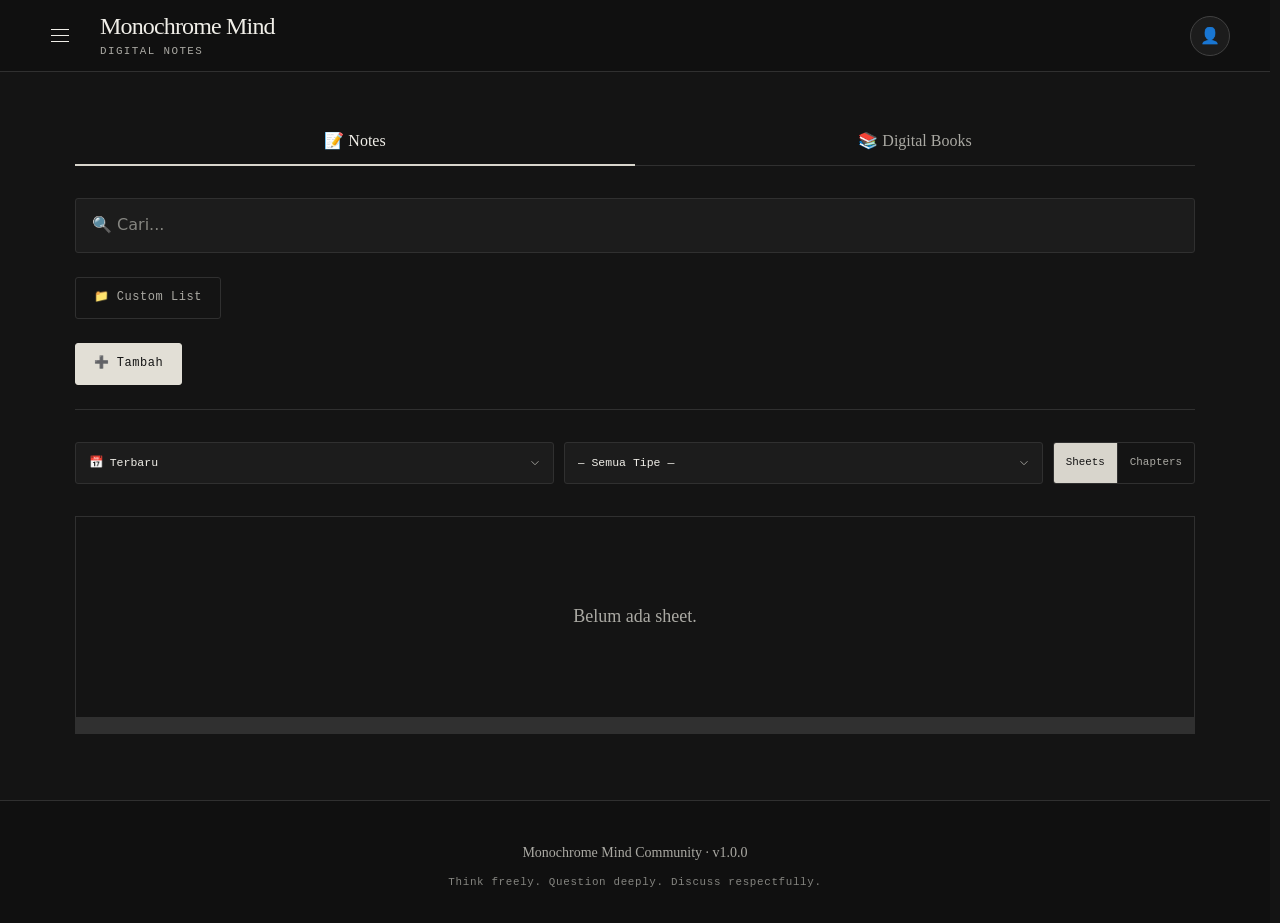
==== catalogue.html @ be560a03 "Add files via upload" ====
<!DOCTYPE html>
<html lang="id">
<head>
  <meta charset="UTF-8">
  <meta name="viewport" content="width=device-width, initial-scale=1.0">
  <title>Catalogue — Monochrome Mind Digital Notes</title>
  
  <link rel="stylesheet" href="base.css">
  <link rel="stylesheet" href="layout.css">
  <link rel="stylesheet" href="components.css">
  <link rel="stylesheet" href="catalogue.css">
</head>
<body>

<!-- ============================================
     HEADER
     ============================================ -->
<header class="navbar">
  <button class="navbar__hamburger" id="btnSidebar" aria-label="Buka menu">
    <span></span><span></span><span></span>
  </button>
  
  <div class="navbar__brand">
    <h1 class="navbar__title">Monochrome Mind</h1>
    <p class="navbar__subtitle">Digital Notes</p>
  </div>
  
  <div class="navbar__actions">
    <span class="navbar__role-badge" id="roleBadge"></span>
    <button class="navbar__profile" id="btnProfile" aria-label="Profil">👤</button>
  </div>
</header>

<!-- ============================================
     SIDEBAR
     ============================================ -->
<aside class="sidebar" id="sidebar">
  <div class="sidebar__overlay" id="sidebarOverlay"></div>
  
  <div class="sidebar__panel">
    <div class="sidebar__header">
      <h2 class="sidebar__title">Menu</h2>
      <button class="sidebar__close" id="btnCloseSidebar">✕</button>
    </div>
    
    <nav class="sidebar__nav">
      <a href="catalogue.html" class="sidebar__link is-active">📚 Catalogue</a>
      <a href="statistic.html" class="sidebar__link">📊 Statistic</a>
      <a href="guide.html" class="sidebar__link">📖 Guide & Infos</a>
      <a href="profile.html" class="sidebar__link">👤 Profile</a>
    </nav>
  </div>
</aside>

<!-- ============================================
     MAIN
     ============================================ -->
<main class="main">

  <!-- Toggle Notes / Digital Books -->
  <section class="catalogue-toggle" id="catalogueToggle">
    <button class="toggle-btn is-active" data-mode="notes">📝 Notes</button>
    <button class="toggle-btn" data-mode="books">📚 Digital Books</button>
  </section>

  <!-- Search -->
  <section class="search">
    <input 
      type="search" 
      id="searchInput" 
      class="search__input" 
      placeholder="🔍 Cari..."
      autocomplete="off"
    >
  </section>

  <!-- Custom List Button -->
  <section class="custom-list-bar">
    <button class="btn btn--ghost" id="btnCustomList">
      📁 Custom List
    </button>
  </section>

  <!-- Admin Actions -->
  <section class="admin-actions" id="adminActions" hidden>
    <button class="btn btn--primary" id="btnAdd">➕ Tambah</button>
  </section>

  <!-- Filter -->
  <section class="filters" id="filters">
    <select class="filter__select" id="filterSort">
      <option value="date-desc">📅 Terbaru</option>
      <option value="date-asc">📅 Terlama</option>
      <option value="name-asc">A-Z</option>
      <option value="name-desc">Z-A</option>
    </select>
    
    <select class="filter__select" id="filterType">
      <option value="">— Semua Tipe —</option>
      <option value="book">📘 Book</option>
      <option value="target">🎯 Target</option>
      <option value="pencil">✏️ Pencil</option>
      <option value="lamp">💡 Lamp</option>
      <option value="crown">👑 Crown</option>
      <option value="analyst">🔍 Analyst</option>
      <option value="rocket">🚀 Rocket</option>
      <option value="specific">🚩 Specific</option>
      <option value="more">➕ More</option>
    </select>
    
    <div class="filter__toggle-group" id="filterViewToggle">
      <button class="toggle-sm is-active" data-view="sheets">Sheets</button>
      <button class="toggle-sm" data-view="chapters">Chapters</button>
    </div>
  </section>

  <!-- Catalogue -->
  <section class="catalogue" id="catalogue">
    <p class="catalogue__empty" id="catalogueEmpty">Memuat data...</p>
  </section>

</main>

<!-- ============================================
     FOOTER
     ============================================ -->
<footer class="footer">
  <p class="footer__text">Monochrome Mind Community · v1.0.0</p>
  <p class="footer__text footer__text--muted">
    Think freely. Question deeply. Discuss respectfully.
  </p>
</footer>

<!-- ============================================
     MODAL: LOGIN
     ============================================ -->
<div class="modal" id="modal-login">
  <div class="modal__overlay" data-close></div>
  <div class="modal__content">
    <button class="modal__close" data-close>✕</button>
    <h2 class="modal__title">Masuk Mode</h2>
    <p class="modal__desc">Masukkan codename dan kode akses.</p>
    
    <form class="form" id="form-login">
      <div class="form__group">
        <label class="form__label" for="login-codename">Codename</label>
        <input type="text" class="form__input" id="login-codename" required autocomplete="username">
      </div>
      
      <div class="form__group">
        <label class="form__label" for="login-code">Kode Akses</label>
        <input type="password" class="form__input" id="login-code" required autocomplete="current-password">
      </div>
      
      <p class="form__error" id="loginError" hidden></p>
      
      <div class="form__actions">
        <button type="button" class="btn btn--ghost" data-close>Batal</button>
        <button type="submit" class="btn btn--primary">Masuk</button>
      </div>
    </form>
  </div>
</div>

<!-- ============================================
     MODAL: CUSTOM LIST (Daftar)
     ============================================ -->
<div class="modal" id="modal-custom-list">
  <div class="modal__overlay" data-close></div>
  <div class="modal__content modal__content--scroll">
    <button class="modal__close" data-close>✕</button>
    <h2 class="modal__title" id="customListTitle">📁 Custom List</h2>
    
    <div class="form__group">
      <input 
        type="search" 
        class="form__input" 
        id="customListSearch" 
        placeholder="🔍 Cari list..."
      >
    </div>
    
    <div style="margin-bottom: var(--sp-md);">
      <button class="btn btn--primary btn--sm" id="btnNewList">➕ Buat List Baru</button>
    </div>
    
    <div id="customListContainer" class="custom-list-container">
      <p class="form__hint">Belum ada list.</p>
    </div>
  </div>
</div>

<!-- ============================================
     MODAL: BUAT LIST BARU
     ============================================ -->
<div class="modal" id="modal-new-list">
  <div class="modal__overlay" data-close></div>
  <div class="modal__content modal__content--small">
    <button class="modal__close" data-close>✕</button>
    <h2 class="modal__title">Buat List Baru</h2>
    
    <form class="form" id="form-new-list">
      <div class="form__group">
        <label class="form__label" for="new-list-name">Nama List</label>
        <input type="text" class="form__input" id="new-list-name" required maxlength="50" placeholder="Misal: Filsafat">
      </div>
      
      <p class="form__error" id="new-list-error" hidden></p>
      
      <div class="form__actions">
        <button type="button" class="btn btn--ghost" data-close>Batal</button>
        <button type="submit" class="btn btn--primary">Buat</button>
      </div>
    </form>
  </div>
</div>

<!-- ============================================
     MODAL: BUKA LIST (isi list)
     ============================================ -->
<div class="modal" id="modal-open-list">
  <div class="modal__overlay" data-close></div>
  <div class="modal__content modal__content--scroll">
    <button class="modal__close" data-close>✕</button>
    <h2 class="modal__title" id="openListTitle">📁 List</h2>
    
    <div style="margin-bottom: var(--sp-md);">
      <button class="btn btn--ghost btn--sm" id="btnBackToList">← Kembali</button>
    </div>
    
    <p class="form__hint" id="openListCount">0 item</p>
    
    <div id="openListContainer" class="custom-list-container">
      <p class="form__hint">List kosong.</p>
    </div>
  </div>
</div>

<!-- ============================================
     MODAL: TAMBAH KE CUSTOM LIST
     ============================================ -->
<div class="modal" id="modal-add-to-list">
  <div class="modal__overlay" data-close></div>
  <div class="modal__content modal__content--small">
    <button class="modal__close" data-close>✕</button>
    <h2 class="modal__title">Tambah ke Custom List</h2>
    
    <p class="modal__desc" id="addToListItemName">Item</p>
    
    <div id="addToListContainer" class="custom-list-container">
      <p class="form__hint">Belum ada list. Buat list dulu.</p>
    </div>
    
    <div class="form__actions">
      <button type="button" class="btn btn--ghost" data-close>Batal</button>
    </div>
  </div>
</div>

<!-- ============================================
     MODAL: ADD SHEET
     ============================================ -->
<div class="modal" id="modal-add-sheet">
  <div class="modal__overlay" data-close></div>
  <div class="modal__content modal__content--scroll">
    <button class="modal__close" data-close>✕</button>
    <h2 class="modal__title">Tambah Sheet Baru</h2>
    
    <form class="form" id="form-add-sheet">
      <div class="form__group">
        <label class="form__label" for="add-title">Judul Sheet <span class="form__required">*</span></label>
        <input type="text" class="form__input" id="add-title" required>
        <p class="form__hint" id="add-header-preview"></p>
      </div>
      
      <div class="form__group">
        <label class="form__label" for="add-type">Jenis Sheet <span class="form__required">*</span></label>
        <select class="form__select" id="add-type" required>
          <option value="">— Pilih tipe —</option>
          <option value="book">📘 Book</option>
          <option value="target">🎯 Target</option>
          <option value="pencil">✏️ Pencil</option>
          <option value="lamp">💡 Lamp</option>
          <option value="crown">👑 Crown</option>
          <option value="analyst">🔍 Analyst</option>
          <option value="rocket">🚀 Rocket</option>
          <option value="specific">🚩 Specific</option>
          <option value="more">➕ More</option>
        </select>
      </div>
      
      <div class="form__group">
        <label class="form__label">ID Number <span class="form__required">*</span></label>
        <div class="form__radio-group">
          <label class="form__radio">
            <input type="radio" name="add-id-mode" value="auto" checked>
            <span>Generate otomatis</span>
          </label>
          <label class="form__radio">
            <input type="radio" name="add-id-mode" value="manual">
            <span>Isi manual</span>
          </label>
        </div>
        <input type="text" class="form__input" id="add-id-manual" placeholder="*000003" disabled>
      </div>
      
      <div class="form__group">
        <label class="form__label" for="add-link">Link Google Drive <span class="form__required">*</span></label>
        <input type="url" class="form__input" id="add-link" placeholder="https://drive.google.com/..." required>
      </div>
      
      <fieldset class="form__fieldset">
        <legend class="form__legend">Bab / Chapter (Opsional)</legend>
        
        <div class="form__group">
          <label class="form__label" for="add-chapter-select">Pilih Bab</label>
          <select class="form__select" id="add-chapter-select">
            <option value="">— Tidak ada bab —</option>
            <option value="__new__">+ Tambah Bab Baru</option>
          </select>
        </div>
        
        <div class="form__group" id="group-new-chapter" hidden>
          <label class="form__label" for="add-chapter-name">Nama Bab Baru</label>
          <input type="text" class="form__input" id="add-chapter-name" placeholder="Ketik nama bab...">
        </div>
      </fieldset>
      
      <div class="form__group">
        <label class="form__label" for="add-desc">Deskripsi Singkat (Opsional)</label>
        <textarea class="form__textarea" id="add-desc" maxlength="1000" rows="4" placeholder="Catatan singkat dari pembuat..."></textarea>
        <p class="form__hint"><span id="add-desc-count">0</span>/1000 karakter</p>
      </div>
      
      <fieldset class="form__fieldset">
        <legend class="form__legend">Hierarchy (Opsional)</legend>
        
        <div class="form__group">
          <label class="form__label" for="add-tier2-type">Tipe Tier 2</label>
          <select class="form__select" id="add-tier2-type">
            <option value="">— Pilih tipe —</option>
            <option value="branch">Branch</option>
            <option value="multidisciplinary">Multidisciplinary</option>
            <option value="applied">Applied</option>
            <option value="practical">Practical</option>
          </select>
        </div>
        
        <div class="form__group" id="group-discipline" hidden>
          <label class="form__label" for="add-discipline">Disiplin Ilmu (Tier 1)</label>
          <input type="text" class="form__input" id="add-discipline" list="list-disciplines" placeholder="Ketik atau pilih...">
          <datalist id="list-disciplines"></datalist>
        </div>
        
        <div class="form__group" id="group-tier2-name" hidden>
          <label class="form__label" for="add-tier2-name">Nama Tier 2</label>
          <input type="text" class="form__input" id="add-tier2-name" placeholder="Ketik nama...">
        </div>
        
        <div class="form__group" id="group-field" hidden>
          <label class="form__label" for="add-field">Field (Tier 3)</label>
          <input type="text" class="form__input" id="add-field" placeholder="Ketik nama field...">
        </div>
      </fieldset>
      
      <fieldset class="form__fieldset">
        <legend class="form__legend">Relational (Opsional)</legend>
        <div id="add-relations-container"></div>
        <button type="button" class="btn btn--ghost btn--sm" id="btnAddRelation">+ Tambah Relasi</button>
      </fieldset>
      
      <p class="form__error" id="add-sheet-error" hidden></p>
      
      <div class="form__actions">
        <button type="button" class="btn btn--ghost" data-close>Batal</button>
        <button type="submit" class="btn btn--primary">Simpan</button>
      </div>
    </form>
  </div>
</div>

<!-- ============================================
     MODAL: EDIT SHEET
     ============================================ -->
<div class="modal" id="modal-edit-sheet">
  <div class="modal__overlay" data-close></div>
  <div class="modal__content modal__content--scroll">
    <button class="modal__close" data-close>✕</button>
    <h2 class="modal__title">Edit Sheet</h2>
    
    <form class="form" id="form-edit-sheet">
      <input type="hidden" id="edit-id">
      
      <div class="form__group">
        <p class="form__hint" id="edit-info"></p>
      </div>
      
      <div class="form__group">
        <label class="form__label" for="edit-title">Judul Sheet <span class="form__required">*</span></label>
        <input type="text" class="form__input" id="edit-title" required>
        <p class="form__hint" id="edit-header-preview"></p>
      </div>
      
      <div class="form__group">
        <label class="form__label" for="edit-type">Jenis Sheet <span class="form__required">*</span></label>
        <select class="form__select" id="edit-type" required>
          <option value="book">📘 Book</option>
          <option value="target">🎯 Target</option>
          <option value="pencil">✏️ Pencil</option>
          <option value="lamp">💡 Lamp</option>
          <option value="crown">👑 Crown</option>
          <option value="analyst">🔍 Analyst</option>
          <option value="rocket">🚀 Rocket</option>
          <option value="specific">🚩 Specific</option>
          <option value="more">➕ More</option>
        </select>
      </div>
      
      <div class="form__group">
        <label class="form__label" for="edit-id-number">ID Number <span class="form__required">*</span></label>
        <input type="text" class="form__input" id="edit-id-number" required>
      </div>
      
      <div class="form__group">
        <label class="form__label" for="edit-link">Link Google Drive <span class="form__required">*</span></label>
        <input type="url" class="form__input" id="edit-link" required>
      </div>
      
      <div class="form__group">
        <label class="form__label" for="edit-chapter-select">Bab / Chapter</label>
        <select class="form__select" id="edit-chapter-select">
          <option value="">— Tidak ada bab —</option>
          <option value="__new__">+ Tambah Bab Baru</option>
        </select>
        <input type="text" class="form__input" id="edit-chapter-name" placeholder="Nama bab baru..." hidden style="margin-top: 8px;">
      </div>
      
      <div class="form__group">
        <label class="form__label" for="edit-desc">Deskripsi Singkat</label>
        <textarea class="form__textarea" id="edit-desc" maxlength="1000" rows="4"></textarea>
        <p class="form__hint"><span id="edit-desc-count">0</span>/1000 karakter</p>
      </div>
      
      <fieldset class="form__fieldset">
        <legend class="form__legend">Hierarchy</legend>
        
        <div class="form__group">
          <label class="form__label" for="edit-tier2-type">Tipe Tier 2</label>
          <select class="form__select" id="edit-tier2-type">
            <option value="">— Tidak ada —</option>
            <option value="branch">Branch</option>
            <option value="multidisciplinary">Multidisciplinary</option>
            <option value="applied">Applied</option>
            <option value="practical">Practical</option>
          </select>
        </div>
        
        <div class="form__group" id="edit-group-discipline" hidden>
          <label class="form__label" for="edit-discipline">Disiplin Ilmu (Tier 1)</label>
          <input type="text" class="form__input" id="edit-discipline">
        </div>
        
        <div class="form__group" id="edit-group-tier2-name" hidden>
          <label class="form__label" for="edit-tier2-name">Nama Tier 2</label>
          <input type="text" class="form__input" id="edit-tier2-name">
        </div>
        
        <div class="form__group" id="edit-group-field" hidden>
          <label class="form__label" for="edit-field">Field (Tier 3)</label>
          <input type="text" class="form__input" id="edit-field">
        </div>
      </fieldset>
      
      <div class="form__group">
        <label class="form__label" for="edit-revision">Revision Code</label>
        <input type="text" class="form__input" id="edit-revision" placeholder="R I : 16/10/26">
        <p class="form__hint">Format: R [romawi] : DD/MM/YY</p>
      </div>
      
      <p class="form__error" id="edit-sheet-error" hidden></p>
      
      <div class="form__actions">
        <button type="button" class="btn btn--danger" id="btnDeleteSheet">🗑️ Hapus</button>
        <button type="button" class="btn btn--ghost" data-close>Batal</button>
        <button type="submit" class="btn btn--primary">Simpan Perubahan</button>
      </div>
    </form>
  </div>
</div>

<!-- ============================================
     MODAL: HELPER MARK
     ============================================ -->
<div class="modal" id="modal-helper-mark">
  <div class="modal__overlay" data-close></div>
  <div class="modal__content modal__content--small">
    <button class="modal__close" data-close>✕</button>
    <h2 class="modal__title">Helper Mark</h2>
    <p class="modal__desc">Ada kontributor lain yang membantu sheet ini? (Opsional)</p>
    
    <div class="form__group">
      <label class="form__label" for="helper-input">Codename Kontributor</label>
      <input type="text" class="form__input" id="helper-input" placeholder="Codename...">
      <p class="form__hint">Tekan Enter untuk menambah. Bisa lebih dari satu.</p>
    </div>
    
    <div id="helper-list" class="helper-list"></div>
    
    <div class="form__actions">
      <button type="button" class="btn btn--ghost" id="btnSkipHelper">Skip</button>
      <button type="button" class="btn btn--primary" id="btnSaveHelper">Simpan</button>
    </div>
  </div>
</div>

<!-- ============================================
     MODAL: ADD BOOK
     ============================================ -->
<div class="modal" id="modal-add-book">
  <div class="modal__overlay" data-close></div>
  <div class="modal__content modal__content--scroll">
    <button class="modal__close" data-close>✕</button>
    <h2 class="modal__title">Tambah Buku Digital</h2>
    
    <form class="form" id="form-add-book">
      <div class="form__group">
        <label class="form__label" for="book-title">Judul Buku <span class="form__required">*</span></label>
        <input type="text" class="form__input" id="book-title" required>
      </div>
      
      <div class="form__group">
        <label class="form__label" for="book-author">Penulis</label>
        <input type="text" class="form__input" id="book-author">
      </div>
      
      <div class="form__group">
        <label class="form__label" for="book-year">Tahun</label>
        <input type="number" class="form__input" id="book-year" min="1000" max="2100">
      </div>
      
      <div class="form__group">
        <label class="form__label" for="book-topic">Topik</label>
        <input type="text" class="form__input" id="book-topic">
      </div>
      
      <div class="form__group">
        <label class="form__label" for="book-link">Link Google Drive <span class="form__required">*</span></label>
        <input type="url" class="form__input" id="book-link" required>
      </div>
      
      <p class="form__error" id="add-book-error" hidden></p>
      
      <div class="form__actions">
        <button type="button" class="btn btn--ghost" data-close>Batal</button>
        <button type="submit" class="btn btn--primary">Simpan</button>
      </div>
    </form>
  </div>
</div>

<!-- ============================================
     MODAL: EDIT BOOK
     ============================================ -->
<div class="modal" id="modal-edit-book">
  <div class="modal__overlay" data-close></div>
  <div class="modal__content modal__content--scroll">
    <button class="modal__close" data-close>✕</button>
    <h2 class="modal__title">Edit Buku</h2>
    
    <form class="form" id="form-edit-book">
      <input type="hidden" id="edit-book-id">
      
      <div class="form__group">
        <label class="form__label" for="edit-book-title">Judul Buku <span class="form__required">*</span></label>
        <input type="text" class="form__input" id="edit-book-title" required>
      </div>
      
      <div class="form__group">
        <label class="form__label" for="edit-book-author">Penulis</label>
        <input type="text" class="form__input" id="edit-book-author">
      </div>
      
      <div class="form__group">
        <label class="form__label" for="edit-book-year">Tahun</label>
        <input type="number" class="form__input" id="edit-book-year" min="1000" max="2100">
      </div>
      
      <div class="form__group">
        <label class="form__label" for="edit-book-topic">Topik</label>
        <input type="text" class="form__input" id="edit-book-topic">
      </div>
      
      <div class="form__group">
        <label class="form__label" for="edit-book-link">Link Google Drive <span class="form__required">*</span></label>
        <input type="url" class="form__input" id="edit-book-link" required>
      </div>
      
      <p class="form__error" id="edit-book-error" hidden></p>
      
      <div class="form__actions">
        <button type="button" class="btn btn--danger" id="btnDeleteBook">🗑️ Hapus</button>
        <button type="button" class="btn btn--ghost" data-close>Batal</button>
        <button type="submit" class="btn btn--primary">Simpan Perubahan</button>
      </div>
    </form>
  </div>
</div>

<!-- ============================================
     MODAL: CONFIRM DELETE
     ============================================ -->
<div class="modal" id="modal-confirm-delete">
  <div class="modal__overlay" data-close></div>
  <div class="modal__content modal__content--small">
    <button class="modal__close" data-close>✕</button>
    <h2 class="modal__title">Hapus Item?</h2>
    <p class="modal__desc" id="confirm-delete-text">Item ini akan dihapus permanen.</p>
    
    <div class="form__actions">
      <button type="button" class="btn btn--ghost" data-close>Batal</button>
      <button type="button" class="btn btn--danger" id="btnConfirmDelete">Hapus</button>
    </div>
  </div>
</div>

<!-- ============================================
     MODAL: CONFIRM REMOVE FROM LIST
     ============================================ -->
<div class="modal" id="modal-confirm-remove-item">
  <div class="modal__overlay" data-close></div>
  <div class="modal__content modal__content--small">
    <button class="modal__close" data-close>✕</button>
    <h2 class="modal__title">Hapus dari List?</h2>
    <p class="modal__desc" id="confirm-remove-text">Item ini akan dihapus dari list.</p>
    
    <div class="form__actions">
      <button type="button" class="btn btn--ghost" data-close>Batal</button>
      <button type="button" class="btn btn--danger" id="btnConfirmRemove">Hapus</button>
    </div>
  </div>
</div>

<!-- ============================================
     MODAL: CONFIRM DELETE LIST
     ============================================ -->
<div class="modal" id="modal-confirm-delete-list">
  <div class="modal__overlay" data-close></div>
  <div class="modal__content modal__content--small">
    <button class="modal__close" data-close>✕</button>
    <h2 class="modal__title">Hapus List?</h2>
    <p class="modal__desc" id="confirm-delete-list-text">List ini akan dihapus permanen.</p>
    
    <div class="form__actions">
      <button type="button" class="btn btn--ghost" data-close>Batal</button>
      <button type="button" class="btn btn--danger" id="btnConfirmDeleteList">Hapus</button>
    </div>
  </div>
</div>

<!-- ============================================
     TOAST
     ============================================ -->
<div class="toast" id="toast" hidden></div>

<!-- ============================================
     SCRIPT
     ============================================ -->
<script src="config.js"></script>
<script src="ui.js"></script>
<script src="catalogue.js"></script>

</body>
</html>
---- base.css ----
/* ============================================
   BASE.CSS
   MONOCHROME MIND — DARK EDITORIAL LUXURY
   Foundation · Typography · Responsive · A11y
   ============================================ */

/* --------------------------------------------
   1. RESET
   -------------------------------------------- */
*,
*::before,
*::after {
  margin: 0;
  padding: 0;
  box-sizing: border-box;
}

html {
  -webkit-text-size-adjust: 100%;
  -webkit-tap-highlight-color: transparent;
  scroll-behavior: smooth;
  color-scheme: dark;
  scrollbar-gutter: stable;
}

body {
  min-width: 320px;
}

/* --------------------------------------------
   2. DESIGN TOKENS
   Dark Monochrome · Editorial · Quiet Luxury
   -------------------------------------------- */
:root {
  /* Background */
  --bg-deep:       #101010;
  --bg-primary:    #141414;
  --bg-elevated:   #1c1c1c;
  --bg-hover:      #262626;
  --bg-overlay:    rgba(0, 0, 0, 0.78);

  /* Teks */
  --text-primary:   #f0eee8;
  --text-secondary: #aaa9a3;
  --text-muted:     #858580;
  --text-inverse:   #141414;

  /* Border */
  --border:        #303030;
  --border-light:  #414141;
  --border-strong: #575750;

  /* Aksen monokrom — tanpa ungu */
  --accent:        #d8d5cc;
  --accent-hover:  #f0eee8;
  --accent-muted:  #55554f;
  --accent-bg:     rgba(216, 213, 204, 0.08);

  /* Status */
  --danger:        #f08080;
  --danger-hover:  #ff9999;
  --success:       #a5c9ad;
  --warning:       #e4c98b;

  /* Typography */
  --font-serif: Georgia, 'Times New Roman', serif;
  --font-sans: system-ui, -apple-system, BlinkMacSystemFont,
    'Segoe UI', Roboto, sans-serif;
  --font-mono: 'SFMono-Regular', Consolas, 'Liberation Mono',
    'Courier New', monospace;

  /* Font sizes */
  --fs-xs:  0.75rem;
  --fs-sm:  0.875rem;
  --fs-md:  1rem;
  --fs-lg:  1.125rem;
  --fs-xl:  1.25rem;
  --fs-2xl: 1.5rem;
  --fs-3xl: 2rem;

  /* Editorial type scale */
  --fs-display: clamp(2.25rem, 5vw, 4.25rem);
  --fs-page-title: clamp(1.8rem, 4vw, 3rem);
  --fs-section-title: clamp(1.35rem, 2.5vw, 1.8rem);

  /* Spacing */
  --sp-xs:  0.25rem;
  --sp-sm:  0.5rem;
  --sp-md:  1rem;
  --sp-lg:  1.5rem;
  --sp-xl:  2rem;
  --sp-2xl: 3rem;

  /* Radius — refined, not overly rounded */
  --radius-sm: 3px;
  --radius-md: 5px;
  --radius-lg: 8px;
  --radius-full: 999px;

  /* Motion */
  --transition-fast: 0.16s ease;
  --transition-base: 0.24s ease;

  /* Layout */
  --navbar-height: 72px;
  --max-width: 1200px;
  --page-gutter: clamp(1rem, 4vw, 2.5rem);

  /* Shadows */
  --shadow-sm: 0 2px 6px rgba(0, 0, 0, 0.22);
  --shadow-md: 0 8px 24px rgba(0, 0, 0, 0.28);
  --shadow-lg: 0 16px 48px rgba(0, 0, 0, 0.38);

  /* Safe-area helpers for mobile */
  --safe-top: env(safe-area-inset-top, 0px);
  --safe-right: env(safe-area-inset-right, 0px);
  --safe-bottom: env(safe-area-inset-bottom, 0px);
  --safe-left: env(safe-area-inset-left, 0px);
}

/* --------------------------------------------
   3. BASE DOCUMENT
   -------------------------------------------- */
body {
  font-family: var(--font-sans);
  font-size: var(--fs-md);
  font-weight: 400;
  line-height: 1.7;
  color: var(--text-primary);
  background: var(--bg-primary);
  min-height: 100vh;
  min-height: 100dvh;
  overflow-x: clip;

  -webkit-font-smoothing: antialiased;
  -moz-osx-font-smoothing: grayscale;
  text-rendering: optimizeLegibility;
}

img,
picture,
video,
canvas,
svg {
  max-width: 100%;
}

img,
video {
  height: auto;
}

button,
input,
select,
textarea {
  min-width: 0;
}

button {
  touch-action: manipulation;
}

#app,
main,
.main-content {
  min-width: 0;
}

/* --------------------------------------------
   4. EDITORIAL TYPOGRAPHY
   -------------------------------------------- */
h1,
h2,
h3,
h4,
h5,
h6 {
  font-family: var(--font-serif);
  font-weight: 400;
  line-height: 1.25;
  letter-spacing: -0.025em;
  color: var(--text-primary);
  text-wrap: balance;
}

h1 {
  font-size: var(--fs-page-title);
  line-height: 1.12;
}

h2 {
  font-size: var(--fs-section-title);
}

h3 {
  font-size: var(--fs-xl);
}

h4 {
  font-size: var(--fs-lg);
}

p {
  margin-bottom: var(--sp-md);
  overflow-wrap: break-word;
}

a {
  color: var(--accent);
  text-decoration: none;
  text-underline-offset: 0.22em;
  transition:
    color var(--transition-fast),
    text-decoration-color var(--transition-fast);
}

a:hover {
  color: var(--accent-hover);
}

a:focus-visible {
  outline: 2px solid var(--accent);
  outline-offset: 4px;
}

small {
  font-size: var(--fs-sm);
  color: var(--text-secondary);
}

strong,
b {
  font-weight: 650;
}

em,
i {
  font-family: var(--font-serif);
}

code,
pre,
kbd,
samp {
  font-family: var(--font-mono);
  font-size: 0.9em;
}

pre {
  max-width: 100%;
  overflow-x: auto;
  -webkit-overflow-scrolling: touch;
}

::placeholder {
  color: var(--text-muted);
  opacity: 1;
}

/* Editorial utility styles */
.eyebrow,
.overline,
.editorial-label {
  font-family: var(--font-mono);
  font-size: 0.72rem;
  font-weight: 500;
  line-height: 1.5;
  letter-spacing: 0.12em;
  text-transform: uppercase;
  color: var(--text-secondary);
}

.page-title,
.editorial-title {
  font-family: var(--font-serif);
  font-size: var(--fs-page-title);
  font-weight: 400;
  letter-spacing: -0.035em;
  line-height: 1.12;
}

.section-title {
  font-family: var(--font-serif);
  font-weight: 400;
  letter-spacing: -0.02em;
}

.editorial-divider {
  width: 100%;
  height: 1px;
  background: var(--border);
  border: 0;
}

/* --------------------------------------------
   5. FORM ELEMENTS
   -------------------------------------------- */
button,
input,
select,
textarea {
  font-family: inherit;
  font-size: inherit;
  color: inherit;
  background: none;
  border: none;
}

button {
  cursor: pointer;
}

input,
select,
textarea {
  max-width: 100%;
}

textarea {
  resize: vertical;
}

select {
  max-width: 100%;
}

input:disabled,
select:disabled,
textarea:disabled,
button:disabled {
  cursor: not-allowed;
  opacity: 0.55;
}

/* Number input */
input[type='number']::-webkit-inner-spin-button,
input[type='number']::-webkit-outer-spin-button {
  -webkit-appearance: none;
  margin: 0;
}

input[type='number'] {
  appearance: textfield;
  -moz-appearance: textfield;
}

/* --------------------------------------------
   6. SCROLLBARS
   -------------------------------------------- */
::-webkit-scrollbar {
  width: 7px;
  height: 7px;
}

::-webkit-scrollbar-track {
  background: var(--bg-primary);
}

::-webkit-scrollbar-thumb {
  background: var(--border-strong);
  border: 2px solid var(--bg-primary);
  border-radius: var(--radius-full);
}

::-webkit-scrollbar-thumb:hover {
  background: var(--text-muted);
}

* {
  scrollbar-width: thin;
  scrollbar-color: var(--border-strong) var(--bg-primary);
}

/* --------------------------------------------
   7. SELECTION
   -------------------------------------------- */
::selection {
  background: #d8d5cc;
  color: #141414;
}

/* --------------------------------------------
   8. UTILITY CLASSES
   -------------------------------------------- */
.hidden {
  display: none !important;
}

.sr-only {
  position: absolute;
  width: 1px;
  height: 1px;
  padding: 0;
  margin: -1px;
  overflow: hidden;
  clip: rect(0, 0, 0, 0);
  white-space: nowrap;
  border: 0;
}

.text-muted {
  color: var(--text-muted);
}

.text-secondary {
  color: var(--text-secondary);
}

.text-center {
  text-align: center;
}

.text-uppercase {
  text-transform: uppercase;
  letter-spacing: 0.1em;
}

.font-serif {
  font-family: var(--font-serif);
}

.font-mono {
  font-family: var(--font-mono);
}

.w-full {
  width: 100%;
}

.min-w-0 {
  min-width: 0;
}

/* --------------------------------------------
   9. ACCESSIBILITY
   -------------------------------------------- */
:focus-visible {
  outline: 2px solid var(--accent);
  outline-offset: 3px;
}

@media (hover: hover) {
  a:hover {
    text-decoration-color: currentColor;
  }
}

@media (prefers-reduced-motion: reduce) {
  *,
  *::before,
  *::after {
    scroll-behavior: auto !important;
    animation-duration: 0.01ms !important;
    animation-iteration-count: 1 !important;
    transition-duration: 0.01ms !important;
  }
}

/* --------------------------------------------
   10. RESPONSIVE FOUNDATION
   -------------------------------------------- */
@media (max-width: 640px) {
  :root {
    --navbar-height: 60px;

    --fs-xs: 0.75rem;
    --fs-sm: 0.8125rem;
    --fs-md: 0.9375rem;
    --fs-lg: 1.0625rem;
    --fs-xl: 1.125rem;
    --fs-2xl: 1.35rem;
    --fs-3xl: 1.75rem;

    --sp-lg: 1.25rem;
    --sp-xl: 1.5rem;
    --sp-2xl: 2.25rem;
  }

  body {
    line-height: 1.65;
  }

  input,
  select,
  textarea {
    font-size: 16px;
  }

  ::-webkit-scrollbar {
    width: 4px;
    height: 4px;
  }
}
---- layout.css ----
/* ============================================
   LAYOUT.CSS
   MONOCHROME MIND — EDITORIAL LUXURY
   Masthead · Archive Navigation · Main · Footer
   ============================================ */

/* --------------------------------------------
   1. EDITORIAL MASTHEAD / NAVBAR
   -------------------------------------------- */

.navbar {
  position: sticky;
  top: 0;
  z-index: 50;

  display: grid;
  grid-template-columns: 40px minmax(0, 1fr) auto;
  align-items: center;
  gap: clamp(0.65rem, 2vw, 1.5rem);

  min-height: var(--navbar-height);
  padding:
    max(0.7rem, var(--safe-top))
    max(var(--page-gutter), var(--safe-left));

  background: var(--bg-deep);
  border-bottom: 1px solid var(--border);

  isolation: isolate;
}

/* Hamburger: minimal, geometric */
.navbar__hamburger {
  display: flex;
  flex-direction: column;
  align-items: center;
  justify-content: center;
  gap: 5px;

  width: 40px;
  height: 40px;
  padding: 10px;

  color: var(--text-primary);
  background: transparent;
  border: 1px solid transparent;
  border-radius: var(--radius-sm);

  transition:
    background var(--transition-fast),
    border-color var(--transition-fast);
}

.navbar__hamburger:hover {
  background: var(--bg-hover);
  border-color: var(--border);
}

.navbar__hamburger span {
  display: block;
  width: 18px;
  height: 1px;

  background: currentColor;
  border-radius: 0;

  transition:
    transform var(--transition-base),
    opacity var(--transition-fast);
}

.navbar__hamburger.is-active span:nth-child(1) {
  transform: translateY(6px) rotate(45deg);
}

.navbar__hamburger.is-active span:nth-child(2) {
  opacity: 0;
}

.navbar__hamburger.is-active span:nth-child(3) {
  transform: translateY(-6px) rotate(-45deg);
}

/* Brand */
.navbar__brand {
  min-width: 0;
  text-align: left;
}

.navbar__title {
  overflow: hidden;

  font-family: var(--font-serif);
  font-size: clamp(1.05rem, 2.2vw, 1.45rem);
  font-weight: 400;
  line-height: 1.15;
  letter-spacing: -0.035em;

  color: var(--text-primary);
  white-space: nowrap;
  text-overflow: ellipsis;
}

.navbar__subtitle {
  margin: 5px 0 0;

  font-family: var(--font-mono);
  font-size: 0.625rem;
  font-weight: 400;
  line-height: 1.2;
  letter-spacing: 0.13em;
  text-transform: uppercase;

  color: var(--text-secondary);
}

/* Right-side controls */
.navbar__actions {
  display: flex;
  align-items: center;
  justify-content: flex-end;
  gap: 8px;
  min-width: 0;
}

.navbar__role-badge {
  display: none;
  max-width: 130px;
  padding: 5px 9px;

  overflow: hidden;
  text-overflow: ellipsis;
  white-space: nowrap;

  font-family: var(--font-mono);
  font-size: 0.65rem;
  line-height: 1.4;
  letter-spacing: 0.06em;
  text-transform: uppercase;

  color: var(--text-primary);
  background: var(--bg-elevated);
  border: 1px solid var(--border-light);
  border-radius: var(--radius-sm);
}

.navbar__role-badge.is-visible {
  display: inline-block;
}

.navbar__profile {
  display: inline-flex;
  align-items: center;
  justify-content: center;
  flex: 0 0 auto;

  width: 40px;
  height: 40px;
  padding: 0;

  color: var(--text-primary);
  background: var(--bg-elevated);
  border: 1px solid var(--border-light);
  border-radius: var(--radius-full);

  font-size: var(--fs-md);

  transition:
    background var(--transition-fast),
    border-color var(--transition-fast),
    color var(--transition-fast);
}

.navbar__profile:hover {
  background: var(--accent);
  border-color: var(--accent);
  color: var(--text-inverse);
}

/* --------------------------------------------
   2. SIDEBAR OVERLAY
   -------------------------------------------- */

.sidebar {
  position: fixed;
  inset: 0;
  z-index: 100;

  visibility: hidden;
  pointer-events: none;

  padding-top: var(--safe-top);
  padding-right: var(--safe-right);
  padding-bottom: var(--safe-bottom);
  padding-left: var(--safe-left);
}

.sidebar.is-open {
  visibility: visible;
  pointer-events: auto;
}

.sidebar__overlay {
  position: absolute;
  inset: 0;

  background: var(--bg-overlay);
  opacity: 0;

  transition: opacity var(--transition-base);
}

.sidebar.is-open .sidebar__overlay {
  opacity: 1;
}

/* --------------------------------------------
   3. SIDEBAR PANEL
   -------------------------------------------- */

.sidebar__panel {
  position: absolute;
  top: 0;
  bottom: 0;
  left: 0;

  display: flex;
  flex-direction: column;

  width: min(86vw, 380px);
  max-width: 100%;
  padding-bottom: var(--safe-bottom);

  overflow-x: hidden;
  overflow-y: auto;
  overscroll-behavior: contain;
  -webkit-overflow-scrolling: touch;

  background: var(--bg-elevated);
  border-right: 1px solid var(--border-light);

  transform: translateX(-100%);
  transition: transform var(--transition-base);
}

.sidebar.is-open .sidebar__panel {
  transform: translateX(0);
}

/* Sidebar header */
.sidebar__header {
  display: flex;
  align-items: center;
  justify-content: space-between;
  gap: 1rem;

  min-height: 76px;
  padding: 1.1rem 1.25rem;

  border-bottom: 1px solid var(--border);
}

.sidebar__title {
  font-family: var(--font-serif);
  font-size: var(--fs-xl);
  font-weight: 400;
  line-height: 1.3;
  letter-spacing: -0.02em;

  color: var(--text-primary);
}

/* Close control */
.sidebar__close {
  display: inline-flex;
  align-items: center;
  justify-content: center;
  flex: 0 0 auto;

  width: 42px;
  height: 42px;

  color: var(--text-secondary);
  background: transparent;
  border: 1px solid transparent;
  border-radius: var(--radius-sm);

  font-size: var(--fs-xl);

  transition:
    color var(--transition-fast),
    background var(--transition-fast),
    border-color var(--transition-fast);
}

.sidebar__close:hover {
  color: var(--text-primary);
  background: var(--bg-hover);
  border-color: var(--border);
}

/* --------------------------------------------
   4. SIDEBAR NAVIGATION
   -------------------------------------------- */

.sidebar__nav {
  display: flex;
  flex-direction: column;

  padding: 0.75rem 0;

  border-bottom: 1px solid var(--border);
}

.sidebar__link {
  position: relative;

  display: flex;
  align-items: center;
  gap: 0.75rem;

  min-height: 48px;
  padding: 0.8rem 1.25rem;

  color: var(--text-secondary);
  background: transparent;

  border-left: 2px solid transparent;

  font-size: var(--fs-sm);
  line-height: 1.45;

  transition:
    color var(--transition-fast),
    background var(--transition-fast),
    border-color var(--transition-fast);
}

.sidebar__link:hover {
  color: var(--text-primary);
  background: var(--bg-hover);
}

.sidebar__link.is-active {
  color: var(--text-primary);
  background: rgba(216, 213, 204, 0.055);
  border-left-color: var(--accent);
}

/* --------------------------------------------
   5. SIDEBAR SECTIONS
   -------------------------------------------- */

.sidebar__section {
  padding: 1.4rem 1.25rem;

  border-bottom: 1px solid var(--border);
}

.sidebar__section-title {
  margin-bottom: 1rem;

  font-family: var(--font-mono);
  font-size: 0.68rem;
  font-weight: 400;
  line-height: 1.5;
  letter-spacing: 0.12em;
  text-transform: uppercase;

  color: var(--text-secondary);
}

/* Sidebar statistics */
.sidebar__stats {
  display: grid;
  grid-template-columns: repeat(2, minmax(0, 1fr));
  gap: 8px;
}

.sidebar__stat {
  display: flex;
  flex-direction: column;
  justify-content: space-between;
  gap: 0.65rem;

  min-width: 0;
  min-height: 88px;
  padding: 0.9rem;

  background: var(--bg-primary);
  border: 1px solid var(--border);
  border-radius: var(--radius-sm);
}

.sidebar__stat-label {
  font-size: var(--fs-xs);
  line-height: 1.45;
  color: var(--text-secondary);
}

.sidebar__stat-value {
  font-family: var(--font-serif);
  font-size: var(--fs-2xl);
  font-weight: 400;
  line-height: 1.15;
  letter-spacing: -0.03em;

  color: var(--text-primary);
  overflow-wrap: anywhere;
}

/* Sheet types */
.sidebar__types {
  display: flex;
  flex-direction: column;
  gap: 2px;
}

.sidebar__type {
  display: flex;
  align-items: center;
  justify-content: space-between;
  gap: 0.75rem;

  min-height: 40px;
  padding: 0.55rem 0.65rem;

  color: var(--text-secondary);
  border-radius: var(--radius-sm);

  font-size: var(--fs-sm);
  line-height: 1.4;

  transition:
    color var(--transition-fast),
    background var(--transition-fast);
}

.sidebar__type:hover {
  color: var(--text-primary);
  background: var(--bg-hover);
}

.sidebar__type span {
  min-width: 0;
  overflow-wrap: anywhere;
}

.sidebar__type span:last-child {
  flex: 0 0 auto;

  font-family: var(--font-mono);
  font-size: var(--fs-xs);
  color: var(--text-primary);
}

/* --------------------------------------------
   6. MAIN CONTENT
   -------------------------------------------- */

.main {
  width: 100%;
  max-width: var(--max-width);
  min-width: 0;
  min-height: calc(100vh - var(--navbar-height) - 100px);
  min-height: calc(100dvh - var(--navbar-height) - 100px);

  margin-inline: auto;

  padding:
    clamp(1.25rem, 3vw, 2.5rem)
    var(--page-gutter)
    clamp(2.5rem, 5vw, 4rem);
}

/* Prevent wide content from breaking mobile layout */
.main > *,
.main section,
.main article {
  min-width: 0;
}

.main img,
.main iframe,
.main video,
.main table {
  max-width: 100%;
}

.main pre,
.main .table-wrapper {
  max-width: 100%;
  overflow-x: auto;
  -webkit-overflow-scrolling: touch;
}

/* --------------------------------------------
   7. FOOTER
   -------------------------------------------- */

.footer {
  position: relative;

  padding:
    2.5rem var(--page-gutter)
    calc(2rem + var(--safe-bottom));

  background: var(--bg-deep);
  border-top: 1px solid var(--border);

  text-align: center;
}

.footer__text {
  margin-bottom: 0.5rem;

  font-family: var(--font-serif);
  font-size: var(--fs-sm);
  font-weight: 400;
  line-height: 1.7;

  color: var(--text-secondary);
}

.footer__text--muted {
  margin-bottom: 0;

  font-family: var(--font-mono);
  font-size: 0.68rem;
  font-style: normal;
  line-height: 1.7;
  letter-spacing: 0.06em;

  color: var(--text-muted);
}

/* --------------------------------------------
   8. FOCUS & KEYBOARD ACCESSIBILITY
   -------------------------------------------- */

.navbar__hamburger:focus-visible,
.navbar__profile:focus-visible,
.sidebar__close:focus-visible,
.sidebar__link:focus-visible,
.sidebar__type:focus-visible {
  outline: 2px solid var(--accent);
  outline-offset: 3px;
}

/* --------------------------------------------
   9. TABLET
   -------------------------------------------- */

@media (min-width: 640px) {
  .navbar {
    gap: 1.25rem;
  }

  .navbar__role-badge {
    max-width: 180px;
  }

  .sidebar__panel {
    width: min(380px, 82vw);
  }

  .main {
    padding-top: 2rem;
    padding-bottom: 3.5rem;
  }

  .sidebar__section {
    padding: 1.5rem;
  }
}

/* --------------------------------------------
   10. DESKTOP
   -------------------------------------------- */

@media (min-width: 1024px) {
  .navbar {
    padding-inline: max(
      var(--page-gutter),
      calc((100vw - var(--max-width)) / 2)
    );
  }

  .navbar__title {
    font-size: var(--fs-2xl);
  }

  .navbar__subtitle {
    font-size: 0.68rem;
  }

  .navbar__role-badge {
    max-width: 220px;
  }

  .main {
    padding-top: 2.75rem;
    padding-bottom: 4rem;
  }

  .sidebar__panel {
    width: 380px;
  }
}

/* --------------------------------------------
   11. SMALL MOBILE
   -------------------------------------------- */

@media (max-width: 380px) {
  .navbar {
    grid-template-columns: 36px minmax(0, 1fr) auto;
    gap: 0.45rem;
    padding-inline: 0.75rem;
  }

  .navbar__hamburger {
    width: 36px;
    height: 40px;
  }

  .navbar__title {
    font-size: 1rem;
  }

  .navbar__subtitle {
    font-size: 0.56rem;
    letter-spacing: 0.08em;
  }

  .navbar__actions {
    gap: 5px;
  }

  .navbar__role-badge {
    max-width: 78px;
    padding: 4px 5px;
    font-size: 0.58rem;
  }

  .navbar__profile {
    width: 36px;
    height: 36px;
  }

  .main {
    padding-inline: 0.875rem;
  }

  .sidebar__panel {
    width: min(90vw, 340px);
  }

  .sidebar__header {
    padding-inline: 1rem;
  }

  .sidebar__section {
    padding-inline: 1rem;
  }
}

/* --------------------------------------------
   12. REDUCED MOTION
   Base.css also defines the global preference.
   -------------------------------------------- */

@media (prefers-reduced-motion: reduce) {
  .sidebar__panel,
  .sidebar__overlay,
  .navbar__hamburger span {
    transition: none;
  }
}
---- components.css ----
/* ============================================
   COMPONENTS.CSS
   MONOCHROME MIND
   EDITORIAL ARCHIVE — EXCLUSIVE EDITION
   ============================================ */

/* --------------------------------------------
   01. BUTTON SYSTEM
   -------------------------------------------- */

.btn {
  position: relative;
  display: inline-flex;
  align-items: center;
  justify-content: center;
  gap: 0.65rem;

  min-height: 42px;
  padding: 0.7rem 1.1rem;

  font-family: var(--font-mono);
  font-size: 0.75rem;
  font-weight: 500;
  line-height: 1.4;
  letter-spacing: 0.045em;

  color: var(--text-primary);
  background: transparent;
  border: 1px solid var(--border-light);
  border-radius: var(--radius-sm);

  white-space: nowrap;
  text-decoration: none;
  cursor: pointer;
  touch-action: manipulation;

  transition:
    background var(--transition-fast),
    border-color var(--transition-fast),
    color var(--transition-fast),
    transform var(--transition-fast);
}

.btn:active:not(:disabled) {
  transform: translateY(1px);
}

.btn:disabled {
  opacity: 0.45;
  cursor: not-allowed;
}

.btn--primary {
  color: #141414;
  background: #e2dfd6;
  border-color: #e2dfd6;
}

.btn--primary:hover:not(:disabled) {
  color: #101010;
  background: #f0eee8;
  border-color: #f0eee8;
}

.btn--ghost {
  color: var(--text-secondary);
  background: transparent;
  border-color: var(--border);
}

.btn--ghost:hover:not(:disabled) {
  color: var(--text-primary);
  background: var(--bg-hover);
  border-color: var(--border-light);
}

.btn--danger {
  color: #171111;
  background: var(--danger);
  border-color: var(--danger);
}

.btn--danger:hover:not(:disabled) {
  background: var(--danger-hover);
  border-color: var(--danger-hover);
}

.btn--sm {
  min-height: 34px;
  padding: 0.45rem 0.7rem;
  font-size: 0.68rem;
}

.btn:focus-visible,
.toggle-btn:focus-visible,
.toggle-sm:focus-visible,
.card__action:focus-visible {
  outline: 2px solid var(--accent);
  outline-offset: 3px;
}

/* --------------------------------------------
   02. CATALOGUE MODE SWITCHER
   Two editorial tabs, one continuous rule
   -------------------------------------------- */

.catalogue-toggle {
  display: grid;
  grid-template-columns: repeat(2, minmax(0, 1fr));
  gap: 0;

  margin-bottom: var(--sp-xl);
  padding: 0;

  background: transparent;
  border: 0;
  border-bottom: 1px solid var(--border);
  border-radius: 0;
  overflow: visible;
}

.toggle-btn {
  position: relative;
  min-width: 0;
  min-height: 48px;
  padding: 0.85rem 0.75rem;

  font-family: var(--font-serif);
  font-size: var(--fs-md);
  font-weight: 400;
  line-height: 1.35;
  text-align: center;

  color: var(--text-secondary);
  background: transparent;
  border: 0;
  cursor: pointer;

  transition: color var(--transition-fast);
}

.toggle-btn::after {
  position: absolute;
  right: 0;
  bottom: -1px;
  left: 0;

  height: 2px;
  content: "";

  background: var(--accent);
  transform: scaleX(0);
  transform-origin: center;
  transition: transform var(--transition-base);
}

.toggle-btn:hover {
  color: var(--text-primary);
}

.toggle-btn.is-active {
  color: var(--text-primary);
  background: transparent;
}

.toggle-btn.is-active::after {
  transform: scaleX(1);
}

/* --------------------------------------------
   03. SEARCH
   Quiet surface, prominent focus state
   -------------------------------------------- */

.search {
  margin-bottom: var(--sp-lg);
}

.search__input {
  display: block;
  width: 100%;
  min-height: 50px;
  padding: 0.9rem 1rem;

  font-family: var(--font-sans);
  font-size: 16px;
  line-height: 1.5;

  color: var(--text-primary);
  background: var(--bg-elevated);
  border: 1px solid var(--border);
  border-radius: var(--radius-sm);

  transition:
    border-color var(--transition-fast),
    background var(--transition-fast);
}

.search__input::placeholder {
  color: var(--text-muted);
}

.search__input:focus {
  outline: none;
  background: #202020;
  border-color: var(--border-strong);
  box-shadow: inset 3px 0 0 var(--accent);
}

.search__input::-webkit-search-cancel-button {
  -webkit-appearance: none;
  appearance: none;

  width: 16px;
  height: 16px;

  background: var(--text-secondary);
  mask: url("data:image/svg+xml,%3Csvg xmlns='http://www.w3.org/2000/svg' viewBox='0 0 24 24' fill='none' stroke='currentColor' stroke-width='2'%3E%3Cpath d='M18 6L6 18M6 6l12 12'/%3E%3C/svg%3E")
    center / contain no-repeat;

  cursor: pointer;
}

/* --------------------------------------------
   04. CUSTOM LIST BAR
   -------------------------------------------- */

.custom-list-bar {
  margin-bottom: var(--sp-lg);
  min-width: 0;
}

/* --------------------------------------------
   05. ADMIN ACTIONS
   -------------------------------------------- */

.admin-actions {
  display: flex;
  align-items: center;
  flex-wrap: wrap;
  gap: 0.65rem;

  margin-bottom: var(--sp-xl);
  padding-bottom: var(--sp-lg);

  border-bottom: 1px solid var(--border);
}

/* --------------------------------------------
   06. FILTERS & SORT CONTROLS
   -------------------------------------------- */

.filters {
  display: flex;
  align-items: center;
  flex-wrap: wrap;
  gap: 0.6rem;

  margin-bottom: var(--sp-xl);
  min-width: 0;
}

.filter__select {
  flex: 1 1 145px;
  min-width: 0;
  min-height: 42px;
  padding: 0.65rem 2.2rem 0.65rem 0.8rem;

  font-family: var(--font-mono);
  font-size: 0.72rem;
  line-height: 1.4;

  color: var(--text-primary);
  background-color: var(--bg-elevated);
  background-image: url("data:image/svg+xml,%3Csvg xmlns='http://www.w3.org/2000/svg' viewBox='0 0 24 24' fill='none' stroke='%23aaa9a3' stroke-width='1.5'%3E%3Cpath d='m6 9 6 6 6-6'/%3E%3C/svg%3E");
  background-repeat: no-repeat;
  background-position: right 0.7rem center;
  background-size: 14px;

  border: 1px solid var(--border);
  border-radius: var(--radius-sm);

  appearance: none;
  cursor: pointer;
}

.filter__select:focus {
  outline: none;
  border-color: var(--accent);
}

.filter__select option {
  color: var(--text-primary);
  background: var(--bg-elevated);
}

.filter__toggle-group {
  display: inline-flex;
  align-items: stretch;
  gap: 0;

  min-height: 40px;
  min-width: 0;

  background: transparent;
  border: 1px solid var(--border);
  border-radius: var(--radius-sm);
  overflow: hidden;
}

.toggle-sm {
  position: relative;
  min-width: 40px;
  min-height: 40px;
  padding: 0.55rem 0.75rem;

  font-family: var(--font-mono);
  font-size: 0.68rem;
  font-weight: 400;
  line-height: 1.4;
  white-space: nowrap;

  color: var(--text-secondary);
  background: transparent;
  border: 0;
  cursor: pointer;

  transition:
    background var(--transition-fast),
    color var(--transition-fast);
}

.toggle-sm + .toggle-sm {
  border-left: 1px solid var(--border);
}

.toggle-sm:hover {
  color: var(--text-primary);
  background: var(--bg-hover);
}

.toggle-sm.is-active {
  color: var(--text-inverse);
  background: var(--accent);
}

/* --------------------------------------------
   07. CATALOGUE GRID
   -------------------------------------------- */

.catalogue {
  display: grid;
  grid-template-columns: minmax(0, 1fr);
  gap: 1px;

  background: var(--border);
  border: 1px solid var(--border);
  min-width: 0;
}

.catalogue__empty {
  grid-column: 1 / -1;

  display: flex;
  flex-direction: column;
  align-items: center;
  justify-content: center;

  min-height: 200px;
  padding: 2.5rem 1.25rem;

  color: var(--text-secondary);
  background: var(--bg-primary);

  border: 0;
  border-radius: 0;

  font-family: var(--font-serif);
  font-size: var(--fs-lg);
  font-style: normal;
  line-height: 1.7;
  text-align: center;
}

/* --------------------------------------------
   08. EDITORIAL CARD
   Flat architecture, typography-led hierarchy
   -------------------------------------------- */

.card {
  position: relative;

  display: flex;
  flex-direction: column;
  gap: 0.9rem;

  min-width: 0;
  min-height: 210px;
  padding: clamp(1rem, 2.4vw, 1.5rem);

  color: var(--text-primary);
  background: var(--bg-primary);

  border: 0;
  border-left: 2px solid transparent;
  border-radius: 0;

  transition:
    background var(--transition-fast),
    border-color var(--transition-fast);
}

.card:hover {
  background: #1a1a1a;
  border-left-color: var(--accent);
  transform: none;
}

.card__top {
  display: flex;
  align-items: flex-start;
  justify-content: space-between;
  gap: 0.75rem;
  min-width: 0;
}

.card__id {
  min-width: 0;
  overflow-wrap: anywhere;

  font-family: var(--font-mono);
  font-size: 0.68rem;
  font-weight: 400;
  line-height: 1.5;
  letter-spacing: 0.07em;

  color: var(--text-muted);
}

.card__actions {
  display: flex;
  flex-wrap: wrap;
  align-items: center;
  justify-content: flex-end;
  gap: 0.25rem;

  flex: 0 0 auto;
  opacity: 1;

  transition: opacity var(--transition-fast);
}

.card__action {
  display: inline-flex;
  align-items: center;
  justify-content: center;

  width: 36px;
  height: 36px;
  padding: 0;

  color: var(--text-secondary);
  background: transparent;
  border: 1px solid transparent;
  border-radius: var(--radius-sm);

  font-size: var(--fs-sm);

  transition:
    background var(--transition-fast),
    color var(--transition-fast),
    border-color var(--transition-fast);
}

.card__action:hover {
  color: var(--text-primary);
  background: var(--bg-hover);
  border-color: var(--border);
}

.card__action--danger:hover {
  color: var(--danger);
  border-color: rgba(240, 128, 128, 0.35);
}

/* Card title */
.card__header {
  padding-bottom: 0.9rem;

  font-family: var(--font-serif);
  font-size: clamp(1.15rem, 1.8vw, 1.4rem);
  font-weight: 400;
  line-height: 1.35;
  letter-spacing: -0.025em;

  color: var(--text-primary);

  border-bottom: 1px solid var(--border);

  overflow-wrap: anywhere;
  word-break: normal;
  text-wrap: pretty;
}

.card__meta {
  display: flex;
  align-items: center;
  flex-wrap: wrap;
  gap: 0.45rem 0.65rem;

  font-size: var(--fs-xs);
  line-height: 1.5;

  color: var(--text-secondary);
}

.card__type {
  display: inline-flex;
  align-items: center;
  gap: 0.35rem;

  max-width: 100%;
  padding: 0.25rem 0.45rem;

  font-family: var(--font-mono);
  font-size: 0.65rem;
  font-weight: 400;
  line-height: 1.4;

  color: var(--text-primary);
  background: #202020;
  border: 1px solid var(--border);
  border-radius: 2px;
}

.card__category {
  font-size: var(--fs-sm);
  line-height: 1.5;
  color: var(--text-secondary);
  overflow-wrap: anywhere;
}

.card__date {
  font-family: var(--font-mono);
  font-size: 0.68rem;
  line-height: 1.5;
  color: var(--text-muted);
}

.card__desc {
  display: -webkit-box;
  -webkit-box-orient: vertical;
  -webkit-line-clamp: 3;

  overflow: hidden;
  overflow-wrap: anywhere;

  font-size: var(--fs-sm);
  line-height: 1.75;
  color: var(--text-secondary);
}

.card__link {
  display: inline-flex;
  align-items: center;
  align-self: flex-start;
  flex-wrap: wrap;
  gap: 0.5rem;

  max-width: 100%;
  margin-top: auto;
  padding-top: 0.7rem;

  font-family: var(--font-mono);
  font-size: 0.7rem;
  font-weight: 400;
  line-height: 1.5;
  letter-spacing: 0.035em;

  color: var(--accent);
  text-decoration: none;
  overflow-wrap: anywhere;

  transition: color var(--transition-fast);
}

.card__link:hover {
  color: var(--accent-hover);
  text-decoration: underline;
  text-underline-offset: 4px;
}

/* --------------------------------------------
   09. FORMS
   -------------------------------------------- */

.form {
  display: flex;
  flex-direction: column;
  gap: 1.25rem;
  min-width: 0;
}

.form__group {
  display: flex;
  flex-direction: column;
  gap: 0.55rem;
  min-width: 0;
}

.form__label {
  font-family: var(--font-mono);
  font-size: 0.72rem;
  font-weight: 400;
  line-height: 1.5;
  letter-spacing: 0.055em;

  color: var(--text-secondary);
}

.form__required {
  margin-left: 0.2rem;
  color: var(--danger);
}

.form__input,
.form__select,
.form__textarea {
  display: block;
  width: 100%;
  min-width: 0;
  min-height: 46px;
  padding: 0.75rem 0.85rem;

  font-family: var(--font-sans);
  font-size: 16px;
  font-weight: 400;
  line-height: 1.55;

  color: var(--text-primary);
  background: #141414;

  border: 1px solid var(--border);
  border-radius: var(--radius-sm);

  transition:
    border-color var(--transition-fast),
    background var(--transition-fast);
}

.form__input::placeholder,
.form__textarea::placeholder {
  color: var(--text-muted);
}

.form__input:focus,
.form__select:focus,
.form__textarea:focus {
  outline: none;
  background: #1b1b1b;
  border-color: var(--border-strong);
  box-shadow: inset 2px 0 0 var(--accent);
}

.form__input:disabled,
.form__select:disabled,
.form__textarea:disabled {
  opacity: 0.5;
  cursor: not-allowed;
}

.form__textarea {
  min-height: 110px;
  resize: vertical;
  line-height: 1.75;
}

.form__select {
  padding-right: 2.6rem;

  appearance: none;

  background-image: url("data:image/svg+xml,%3Csvg xmlns='http://www.w3.org/2000/svg' viewBox='0 0 24 24' fill='none' stroke='%23aaa9a3' stroke-width='1.5'%3E%3Cpath d='m6 9 6 6 6-6'/%3E%3C/svg%3E");
  background-repeat: no-repeat;
  background-position: right 0.85rem center;
  background-size: 15px;
}

.form__select option {
  color: var(--text-primary);
  background: var(--bg-elevated);
}

.form__hint {
  font-size: var(--fs-xs);
  line-height: 1.65;
  color: var(--text-muted);
}

.form__error {
  padding: 0.75rem 0.9rem;

  font-size: var(--fs-sm);
  line-height: 1.6;
  color: var(--danger);

  background: rgba(240, 128, 128, 0.06);
  border: 1px solid rgba(240, 128, 128, 0.28);
  border-left: 2px solid var(--danger);
  border-radius: 0;
}

.form__actions {
  display: flex;
  align-items: center;
  justify-content: flex-end;
  flex-wrap: wrap;
  gap: 0.65rem;

  margin-top: 0.35rem;
  padding-top: 1.25rem;

  border-top: 1px solid var(--border);
}

.form__fieldset {
  display: flex;
  flex-direction: column;
  gap: 1rem;

  min-width: 0;
  padding: 1.1rem;

  border: 1px solid var(--border);
  border-radius: var(--radius-sm);
}

.form__legend {
  padding: 0 0.5rem;

  font-family: var(--font-mono);
  font-size: 0.68rem;
  font-weight: 400;
  line-height: 1.5;
  letter-spacing: 0.09em;
  text-transform: uppercase;

  color: var(--text-secondary);
}

.form__radio-group {
  display: flex;
  flex-wrap: wrap;
  gap: 0.9rem 1.25rem;
  margin-bottom: 0.25rem;
}

.form__radio {
  display: inline-flex;
  align-items: center;
  gap: 0.55rem;

  min-height: 36px;

  font-size: var(--fs-sm);
  color: var(--text-secondary);
  cursor: pointer;
}

.form__radio input[type="radio"] {
  width: 17px;
  height: 17px;
  margin: 0;

  accent-color: var(--accent);
  cursor: pointer;
}

/* --------------------------------------------
   10. MODAL / EDITORIAL OVERLAY
   -------------------------------------------- */

.modal {
  position: fixed;
  inset: 0;
  z-index: 200;

  display: none;
  align-items: center;
  justify-content: center;

  padding: 1.25rem;
  padding-top: max(1.25rem, var(--safe-top));
  padding-right: max(1.25rem, var(--safe-right));
  padding-bottom: max(1.25rem, var(--safe-bottom));
  padding-left: max(1.25rem, var(--safe-left));
}

.modal.is-open {
  display: flex;
}

.modal__overlay {
  position: absolute;
  inset: 0;

  background: rgba(0, 0, 0, 0.84);
  animation: fadeIn var(--transition-base);
}

.modal__content {
  position: relative;
  z-index: 1;

  width: 100%;
  max-width: 560px;
  max-height: 88vh;
  max-height: 88dvh;
  min-width: 0;
  padding: clamp(1.25rem, 4vw, 2rem);

  overflow-x: hidden;
  overflow-y: auto;
  overscroll-behavior: contain;
  -webkit-overflow-scrolling: touch;

  color: var(--text-primary);
  background: var(--bg-elevated);

  border: 1px solid var(--border-light);
  border-radius: 2px;

  box-shadow: var(--shadow-lg);

  animation: slideUp var(--transition-base);
}

.modal__content--small {
  max-width: 420px;
}

.modal__content--scroll {
  max-height: 88vh;
  max-height: 88dvh;
}

.modal__close {
  position: absolute;
  top: 0.8rem;
  right: 0.8rem;

  display: inline-flex;
  align-items: center;
  justify-content: center;

  width: 42px;
  height: 42px;
  padding: 0;

  color: var(--text-secondary);
  background: transparent;
  border: 1px solid transparent;
  border-radius: var(--radius-sm);

  font-size: var(--fs-xl);
  cursor: pointer;

  transition:
    background var(--transition-fast),
    color var(--transition-fast),
    border-color var(--transition-fast);
}

.modal__close:hover {
  color: var(--text-primary);
  background: var(--bg-hover);
  border-color: var(--border);
}

.modal__title {
  margin-bottom: 0.85rem;
  padding-right: 2.5rem;
  padding-bottom: 1rem;

  font-family: var(--font-serif);
  font-size: clamp(1.4rem, 4vw, 1.8rem);
  font-weight: 400;
  line-height: 1.25;
  letter-spacing: -0.025em;

  border-bottom: 1px solid var(--border);
}

.modal__desc {
  margin-bottom: 1.25rem;

  font-size: var(--fs-sm);
  line-height: 1.75;

  color: var(--text-secondary);
}

/* --------------------------------------------
   11. TOAST NOTIFICATIONS
   -------------------------------------------- */

.toast {
  position: fixed;
  z-index: 300;

  left: 50%;
  bottom: max(1.25rem, var(--safe-bottom));

  width: max-content;
  max-width: calc(100vw - 2rem);
  padding: 0.85rem 1.1rem;

  overflow-wrap: anywhere;
  text-align: center;

  font-family: var(--font-sans);
  font-size: var(--fs-sm);
  line-height: 1.55;

  color: var(--text-primary);
  background: #202020;
  border: 1px solid var(--border-light);
  border-radius: var(--radius-sm);
  box-shadow: var(--shadow-lg);

  opacity: 0;
  pointer-events: none;
  transform: translate(-50%, 12px);

  transition:
    opacity var(--transition-base),
    transform var(--transition-base);
}

.toast.is-visible {
  opacity: 1;
  transform: translate(-50%, 0);
}

.toast--success {
  color: var(--success);
  border-color: var(--success);
}

.toast--error {
  color: var(--danger);
  border-color: var(--danger);
}

/* --------------------------------------------
   12. HELPER TAGS
   -------------------------------------------- */

.helper-list {
  display: flex;
  align-items: center;
  flex-wrap: wrap;
  gap: 0.5rem;

  margin-top: 0.75rem;
}

.helper-tag {
  display: inline-flex;
  align-items: center;
  gap: 0.5rem;

  max-width: 100%;
  padding: 0.35rem 0.65rem;

  color: var(--text-primary);
  background: #202020;
  border: 1px solid var(--border);
  border-radius: 2px;

  font-family: var(--font-mono);
  font-size: 0.68rem;
  line-height: 1.5;
  overflow-wrap: anywhere;
}

.helper-tag button {
  display: inline-flex;
  align-items: center;
  justify-content: center;

  flex: 0 0 auto;
  width: 28px;
  height: 28px;
  margin: -0.25rem -0.4rem -0.25rem 0;

  color: var(--text-secondary);
  background: transparent;
  border: 0;

  font-size: var(--fs-md);
  cursor: pointer;
}

.helper-tag button:hover {
  color: var(--danger);
}

/* --------------------------------------------
   13. RELATION ITEM
   -------------------------------------------- */

.relation-item {
  display: grid;
  grid-template-columns: minmax(0, 1fr) auto;
  align-items: start;
  gap: 0.75rem;

  min-width: 0;
  padding: 0.85rem;
  margin-bottom: 0.65rem;

  background: var(--bg-primary);
  border: 1px solid var(--border);
  border-radius: var(--radius-sm);
}

.relation-item__fields {
  display: flex;
  flex-direction: column;
  gap: 0.65rem;
  min-width: 0;
}

.relation-item__remove {
  display: inline-flex;
  align-items: center;
  justify-content: center;

  width: 36px;
  height: 36px;
  padding: 0;

  color: var(--text-secondary);
  background: transparent;
  border: 1px solid transparent;
  border-radius: var(--radius-sm);

  font-size: var(--fs-md);
  cursor: pointer;
}

.relation-item__remove:hover {
  color: var(--danger);
  background: var(--bg-hover);
  border-color: var(--border);
}

/* --------------------------------------------
   14. MOTION
   -------------------------------------------- */

@keyframes fadeIn {
  from {
    opacity: 0;
  }

  to {
    opacity: 1;
  }
}

@keyframes slideUp {
  from {
    opacity: 0;
    transform: translateY(10px);
  }

  to {
    opacity: 1;
    transform: translateY(0);
  }
}

/* --------------------------------------------
   15. RESPONSIVE GRID
   -------------------------------------------- */

@media (min-width: 640px) {
  .catalogue {
    grid-template-columns: repeat(2, minmax(0, 1fr));
  }

  .modal {
    padding: 1.5rem;
  }
}

@media (min-width: 1024px) {
  .catalogue {
    grid-template-columns: repeat(3, minmax(0, 1fr));
  }

  .card {
    min-height: 230px;
  }
}

/* --------------------------------------------
   16. MOBILE-FIRST MODAL
   -------------------------------------------- */

@media (max-width: 639px) {
  .catalogue {
    grid-template-columns: minmax(0, 1fr);
  }

  .catalogue-toggle {
    margin-bottom: 1.25rem;
  }

  .toggle-btn {
    min-height: 46px;
    padding-inline: 0.4rem;
    font-size: var(--fs-sm);
  }

  .filters {
    align-items: stretch;
    gap: 0.5rem;
  }

  .filter__select {
    flex: 1 1 100%;
    min-height: 44px;
  }

  .filter__toggle-group {
    width: 100%;
  }

  .toggle-sm {
    flex: 1 1 0;
    min-width: 0;
    padding-inline: 0.45rem;
  }

  .admin-actions > .btn {
    flex: 1 1 auto;
  }

  .card {
    min-height: 0;
    padding: 1.1rem;
  }

  .card__header {
    font-size: 1.25rem;
  }

  .card__actions {
    opacity: 1;
  }

  .card__action {
    width: 38px;
    height: 38px;
  }

  .form__actions {
    display: grid;
    grid-template-columns: repeat(2, minmax(0, 1fr));
  }

  .form__actions > .btn {
    width: 100%;
    white-space: normal;
  }

  .modal {
    align-items: stretch;
    justify-content: stretch;

    padding: 0;
    padding-top: var(--safe-top);
    padding-right: var(--safe-right);
    padding-bottom: var(--safe-bottom);
    padding-left: var(--safe-left);
  }

  .modal__content {
    width: 100%;
    max-width: none;
    max-height: none;
    height: 100%;
    height: 100dvh;

    padding:
      1.25rem
      1rem
      calc(1.5rem + var(--safe-bottom));

    border: 0;
    border-radius: 0;
  }

  .modal__content--scroll {
    max-height: none;
  }

  .modal__content--small {
    width: 100%;
    max-width: none;
    height: auto;
    max-height: calc(100% - 2rem);

    margin: auto;
    padding: 1.4rem 1.1rem;

    border: 1px solid var(--border-light);
    border-radius: 2px;
  }

  .modal__title {
    padding-top: 0.35rem;
  }

  .toast {
    bottom: calc(1rem + var(--safe-bottom));
    max-width: calc(100vw - 1.5rem);
  }
}

/* --------------------------------------------
   17. COMPACT MOBILE
   -------------------------------------------- */

@media (max-width: 360px) {
  .btn {
    gap: 0.4rem;
    padding-inline: 0.7rem;
    white-space: normal;
  }

  .admin-actions {
    gap: 0.45rem;
  }

  .admin-actions > .btn {
    flex-basis: 100%;
  }

  .card__top {
    gap: 0.35rem;
  }

  .card__id {
    font-size: 0.62rem;
  }

  .card__header {
    font-size: 1.15rem;
  }

  .form__actions {
    grid-template-columns: minmax(0, 1fr);
  }
}

/* --------------------------------------------
   18. HOVER & REDUCED MOTION
   -------------------------------------------- */

@media (hover: hover) {
  .card__actions {
    opacity: 0.72;
  }

  .card:hover .card__actions,
  .card:focus-within .card__actions {
    opacity: 1;
  }
}

@media (prefers-reduced-motion: reduce) {
  .btn,
  .toggle-btn,
  .toggle-btn::after,
  .search__input,
  .filter__select,
  .toggle-sm,
  .card,
  .card__actions,
  .card__action,
  .card__link,
  .form__input,
  .form__select,
  .form__textarea,
  .modal__overlay,
  .modal__content,
  .modal__close,
  .toast {
    animation: none !important;
    transition: none !important;
  }
}
---- catalogue.css ----
/* ============================================
   PAGES/CATALOGUE.CSS
   Style khusus halaman Catalogue + Custom List
   ============================================ */

/* --------------------------------------------
   1. LAYOUT CATALOGUE
   -------------------------------------------- */
.catalogue-page {
  display: flex;
  flex-direction: column;
  gap: var(--sp-md);
}

/* --------------------------------------------
   2. STICKY SEARCH + FILTER
   -------------------------------------------- */
.catalogue-sticky {
  position: sticky;
  top: var(--navbar-height);
  z-index: 40;
  background: var(--bg-primary);
  padding-top: var(--sp-md);
  padding-bottom: var(--sp-sm);
  border-bottom: 1px solid var(--border);
  margin-left: calc(-1 * var(--sp-md));
  margin-right: calc(-1 * var(--sp-md));
  padding-left: var(--sp-md);
  padding-right: var(--sp-md);
}

/* --------------------------------------------
   3. CATALOGUE HEADER
   -------------------------------------------- */
.catalogue-header {
  display: flex;
  justify-content: space-between;
  align-items: baseline;
  gap: var(--sp-md);
  margin-bottom: var(--sp-sm);
  flex-wrap: wrap;
}

.catalogue-header__title {
  font-family: var(--font-serif);
  font-size: var(--fs-xl);
  font-weight: 700;
  letter-spacing: -0.01em;
}

.catalogue-header__count {
  font-family: var(--font-mono);
  font-size: var(--fs-xs);
  color: var(--text-muted);
  letter-spacing: 0.05em;
}

/* --------------------------------------------
   4. SORT DROPDOWN
   -------------------------------------------- */
.catalogue-sort {
  display: flex;
  align-items: center;
  gap: var(--sp-xs);
  font-size: var(--fs-sm);
  color: var(--text-secondary);
}

.catalogue-sort select {
  padding: var(--sp-xs) var(--sp-sm);
  font-size: var(--fs-sm);
  color: var(--text-primary);
  background: var(--bg-elevated);
  border: 1px solid var(--border);
  border-radius: var(--radius-sm);
  cursor: pointer;
}

/* --------------------------------------------
   5. SECTION DIVIDER
   -------------------------------------------- */
.catalogue-section {
  display: flex;
  flex-direction: column;
  gap: var(--sp-md);
}

.catalogue-section__title {
  display: flex;
  align-items: center;
  gap: var(--sp-sm);
  font-family: var(--font-serif);
  font-size: var(--fs-lg);
  font-weight: 700;
  color: var(--text-primary);
  padding-bottom: var(--sp-xs);
  border-bottom: 1px solid var(--border);
}

.catalogue-section__title::after {
  content: "";
  flex: 1;
  height: 1px;
  background: var(--border);
}

/* --------------------------------------------
   6. FAVORITE STAR
   -------------------------------------------- */
.card__fav {
  display: flex;
  align-items: center;
  justify-content: center;
  width: 28px;
  height: 28px;
  border-radius: var(--radius-sm);
  color: var(--text-muted);
  font-size: var(--fs-md);
  transition: color var(--transition-fast), transform var(--transition-fast);
}

.card__fav:hover {
  color: var(--warning);
  transform: scale(1.15);
}

.card__fav.is-active {
  color: var(--warning);
}

/* --------------------------------------------
   7. TOMBOL TAMBAH KE CUSTOM LIST (di kartu)
   -------------------------------------------- */
.card__add-to-list {
  display: inline-flex;
  align-items: center;
  gap: 4px;
  margin-top: var(--sp-xs);
  padding: var(--sp-xs) var(--sp-sm);
  font-size: var(--fs-xs);
  font-weight: 600;
  color: var(--text-secondary);
  background: transparent;
  border: 1px solid var(--border);
  border-radius: var(--radius-sm);
  cursor: pointer;
  transition: all var(--transition-fast);
  align-self: flex-start;
}

.card__add-to-list:hover {
  color: var(--accent);
  border-color: var(--accent);
  background: var(--accent-bg);
}

/* --------------------------------------------
   8. CUSTOM LIST CONTAINER
   -------------------------------------------- */
.custom-list-container {
  display: flex;
  flex-direction: column;
  gap: var(--sp-sm);
  margin-top: var(--sp-sm);
}

/* --------------------------------------------
   9. CUSTOM LIST ITEM
   -------------------------------------------- */
.custom-list-item {
  display: flex;
  justify-content: space-between;
  align-items: center;
  gap: var(--sp-sm);
  padding: var(--sp-sm) var(--sp-md);
  background: var(--bg-primary);
  border: 1px solid var(--border);
  border-left: 3px solid var(--border-strong);
  border-radius: var(--radius-md);
  transition: all var(--transition-fast);
}

.custom-list-item:hover {
  background: var(--bg-hover);
  border-left-color: var(--accent);
}

.custom-list-item__info {
  flex: 1;
  min-width: 0;
  display: flex;
  flex-direction: column;
  gap: 2px;
}

.custom-list-item__name {
  font-family: var(--font-serif);
  font-size: var(--fs-md);
  font-weight: 700;
  color: var(--text-primary);
  word-break: break-word;
}

.custom-list-item__meta {
  font-size: var(--fs-xs);
  color: var(--text-muted);
}

.custom-list-item__actions {
  display: flex;
  gap: var(--sp-xs);
  flex-shrink: 0;
}

.custom-list-item__btn {
  display: flex;
  align-items: center;
  justify-content: center;
  width: 32px;
  height: 32px;
  border-radius: var(--radius-sm);
  color: var(--text-secondary);
  background: transparent;
  border: none;
  cursor: pointer;
  font-size: var(--fs-md);
  transition: all var(--transition-fast);
}

.custom-list-item__btn:hover {
  background: var(--bg-elevated);
  color: var(--text-primary);
}

.custom-list-item__btn--danger:hover {
  color: var(--danger);
}

/* --------------------------------------------
   10. CUSTOM LIST ROW (untuk pilih list di modal add-to-list)
   -------------------------------------------- */
.custom-list-row {
  display: flex;
  align-items: center;
  justify-content: space-between;
  gap: var(--sp-sm);
  padding: var(--sp-sm) var(--sp-md);
  background: var(--bg-primary);
  border: 1px solid var(--border);
  border-radius: var(--radius-md);
  cursor: pointer;
  transition: all var(--transition-fast);
}

.custom-list-row:hover {
  background: var(--bg-hover);
  border-color: var(--accent);
}

.custom-list-row__info {
  flex: 1;
  display: flex;
  flex-direction: column;
  gap: 2px;
}

.custom-list-row__name {
  font-size: var(--fs-sm);
  font-weight: 600;
  color: var(--text-primary);
}

.custom-list-row__count {
  font-size: var(--fs-xs);
  color: var(--text-muted);
}

.custom-list-row__btn {
  display: flex;
  align-items: center;
  justify-content: center;
  width: 28px;
  height: 28px;
  border-radius: var(--radius-sm);
  color: var(--accent);
  background: transparent;
  border: none;
  font-size: var(--fs-lg);
  font-weight: 700;
  cursor: pointer;
  transition: all var(--transition-fast);
}

.custom-list-row__btn:hover {
  background: var(--accent-bg);
}

/* Row yang disabled (sudah ada di list / list penuh) */
.custom-list-row.is-disabled {
  opacity: 0.5;
  cursor: not-allowed;
}

.custom-list-row.is-disabled .custom-list-row__btn {
  display: none;
}

/* --------------------------------------------
   11. EMPTY STATE
   -------------------------------------------- */
.custom-list-empty {
  padding: var(--sp-lg) var(--sp-md);
  text-align: center;
  color: var(--text-muted);
  font-style: italic;
  border: 1px dashed var(--border);
  border-radius: var(--radius-md);
  font-size: var(--fs-sm);
}

/* --------------------------------------------
   12. RESPONSIVE
   -------------------------------------------- */
@media (min-width: 640px) {
  .catalogue-sticky {
    margin-left: calc(-1 * var(--sp-lg));
    margin-right: calc(-1 * var(--sp-lg));
    padding-left: var(--sp-lg);
    padding-right: var(--sp-lg);
  }
}

@media (min-width: 1024px) {
  .catalogue-sticky {
    margin-left: calc(-1 * var(--sp-xl));
    margin-right: calc(-1 * var(--sp-xl));
    padding-left: var(--sp-xl);
    padding-right: var(--sp-xl);
  }

  .catalogue-header__title {
    font-size: var(--fs-2xl);
  }
}
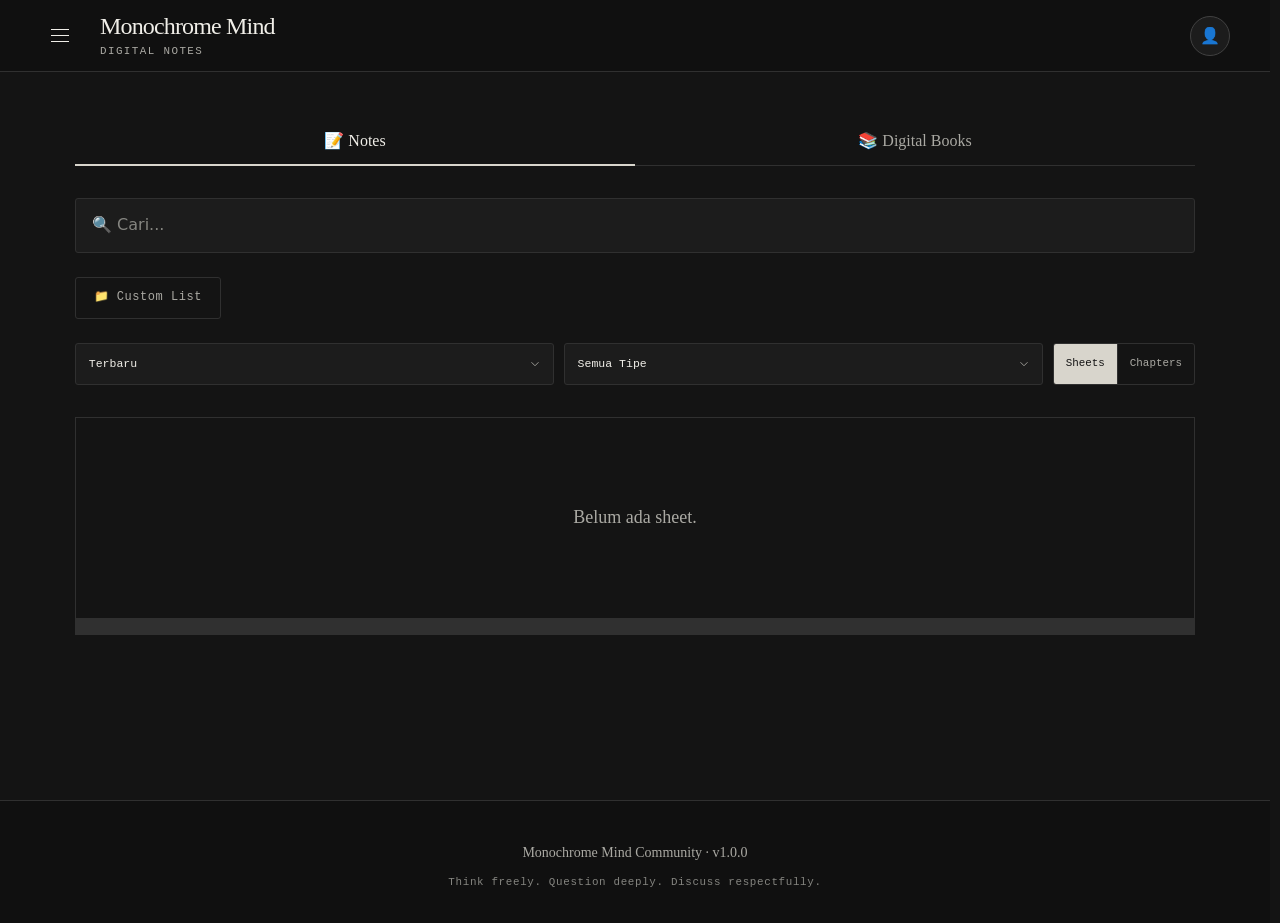
==== commit 064c3482: "Add files via upload" ====
--- a/catalogue.html
+++ b/catalogue.html
@@ -12,9 +12,6 @@
 </head>
 <body>
 
-<!-- ============================================
-     HEADER
-     ============================================ -->
 <header class="navbar">
   <button class="navbar__hamburger" id="btnSidebar" aria-label="Buka menu">
     <span></span><span></span><span></span>
@@ -31,9 +28,6 @@
   </div>
 </header>
 
-<!-- ============================================
-     SIDEBAR
-     ============================================ -->
 <aside class="sidebar" id="sidebar">
   <div class="sidebar__overlay" id="sidebarOverlay"></div>
   
@@ -52,18 +46,13 @@
   </div>
 </aside>
 
-<!-- ============================================
-     MAIN
-     ============================================ -->
 <main class="main">
 
-  <!-- Toggle Notes / Digital Books -->
   <section class="catalogue-toggle" id="catalogueToggle">
     <button class="toggle-btn is-active" data-mode="notes">📝 Notes</button>
     <button class="toggle-btn" data-mode="books">📚 Digital Books</button>
   </section>
 
-  <!-- Search -->
   <section class="search">
     <input 
       type="search" 
@@ -74,38 +63,35 @@
     >
   </section>
 
-  <!-- Custom List Button -->
   <section class="custom-list-bar">
     <button class="btn btn--ghost" id="btnCustomList">
       📁 Custom List
     </button>
   </section>
 
-  <!-- Admin Actions -->
   <section class="admin-actions" id="adminActions" hidden>
     <button class="btn btn--primary" id="btnAdd">➕ Tambah</button>
   </section>
 
-  <!-- Filter -->
   <section class="filters" id="filters">
     <select class="filter__select" id="filterSort">
-      <option value="date-desc">📅 Terbaru</option>
-      <option value="date-asc">📅 Terlama</option>
+      <option value="date-desc">Terbaru</option>
+      <option value="date-asc">Terlama</option>
       <option value="name-asc">A-Z</option>
       <option value="name-desc">Z-A</option>
     </select>
     
     <select class="filter__select" id="filterType">
-      <option value="">— Semua Tipe —</option>
-      <option value="book">📘 Book</option>
-      <option value="target">🎯 Target</option>
-      <option value="pencil">✏️ Pencil</option>
-      <option value="lamp">💡 Lamp</option>
-      <option value="crown">👑 Crown</option>
-      <option value="analyst">🔍 Analyst</option>
-      <option value="rocket">🚀 Rocket</option>
-      <option value="specific">🚩 Specific</option>
-      <option value="more">➕ More</option>
+      <option value="">Semua Tipe</option>
+      <option value="book">📘 Book Sheet</option>
+      <option value="target">🎯 Target Sheet</option>
+      <option value="pencil">✏️ Pencil Sheet</option>
+      <option value="lamp">💡 Lamp Sheet</option>
+      <option value="crown">👑 Crown Sheet</option>
+      <option value="analyst">🔍 Analyst Sheet</option>
+      <option value="rocket">🚀 Rocket Sheet</option>
+      <option value="specific">🚩 Specific Sheet</option>
+      <option value="more">➕ More Sheet</option>
     </select>
     
     <div class="filter__toggle-group" id="filterViewToggle">
@@ -114,16 +100,12 @@
     </div>
   </section>
 
-  <!-- Catalogue -->
   <section class="catalogue" id="catalogue">
     <p class="catalogue__empty" id="catalogueEmpty">Memuat data...</p>
   </section>
 
 </main>
 
-<!-- ============================================
-     FOOTER
-     ============================================ -->
 <footer class="footer">
   <p class="footer__text">Monochrome Mind Community · v1.0.0</p>
   <p class="footer__text footer__text--muted">
@@ -131,9 +113,6 @@
   </p>
 </footer>
 
-<!-- ============================================
-     MODAL: LOGIN
-     ============================================ -->
 <div class="modal" id="modal-login">
   <div class="modal__overlay" data-close></div>
   <div class="modal__content">
@@ -162,26 +141,23 @@
   </div>
 </div>
 
-<!-- ============================================
-     MODAL: CUSTOM LIST (Daftar)
-     ============================================ -->
 <div class="modal" id="modal-custom-list">
   <div class="modal__overlay" data-close></div>
   <div class="modal__content modal__content--scroll">
     <button class="modal__close" data-close>✕</button>
-    <h2 class="modal__title" id="customListTitle">📁 Custom List</h2>
+    <h2 class="modal__title" id="customListTitle">Custom List</h2>
     
     <div class="form__group">
       <input 
         type="search" 
         class="form__input" 
         id="customListSearch" 
-        placeholder="🔍 Cari list..."
+        placeholder="Cari list"
       >
     </div>
     
     <div style="margin-bottom: var(--sp-md);">
-      <button class="btn btn--primary btn--sm" id="btnNewList">➕ Buat List Baru</button>
+      <button class="btn btn--primary btn--sm" id="btnNewList">Buat List Baru</button>
     </div>
     
     <div id="customListContainer" class="custom-list-container">
@@ -190,9 +166,6 @@
   </div>
 </div>
 
-<!-- ============================================
-     MODAL: BUAT LIST BARU
-     ============================================ -->
 <div class="modal" id="modal-new-list">
   <div class="modal__overlay" data-close></div>
   <div class="modal__content modal__content--small">
@@ -215,14 +188,11 @@
   </div>
 </div>
 
-<!-- ============================================
-     MODAL: BUKA LIST (isi list)
-     ============================================ -->
 <div class="modal" id="modal-open-list">
   <div class="modal__overlay" data-close></div>
   <div class="modal__content modal__content--scroll">
     <button class="modal__close" data-close>✕</button>
-    <h2 class="modal__title" id="openListTitle">📁 List</h2>
+    <h2 class="modal__title" id="openListTitle">List</h2>
     
     <div style="margin-bottom: var(--sp-md);">
       <button class="btn btn--ghost btn--sm" id="btnBackToList">← Kembali</button>
@@ -236,9 +206,6 @@
   </div>
 </div>
 
-<!-- ============================================
-     MODAL: TAMBAH KE CUSTOM LIST
-     ============================================ -->
 <div class="modal" id="modal-add-to-list">
   <div class="modal__overlay" data-close></div>
   <div class="modal__content modal__content--small">
@@ -257,9 +224,6 @@
   </div>
 </div>
 
-<!-- ============================================
-     MODAL: ADD SHEET
-     ============================================ -->
 <div class="modal" id="modal-add-sheet">
   <div class="modal__overlay" data-close></div>
   <div class="modal__content modal__content--scroll">
@@ -274,18 +238,18 @@
       </div>
       
       <div class="form__group">
-        <label class="form__label" for="add-type">Jenis Sheet <span class="form__required">*</span></label>
+        <label class="form__label" for="add-type">Sheet Type <span class="form__required">*</span></label>
         <select class="form__select" id="add-type" required>
-          <option value="">— Pilih tipe —</option>
-          <option value="book">📘 Book</option>
-          <option value="target">🎯 Target</option>
-          <option value="pencil">✏️ Pencil</option>
-          <option value="lamp">💡 Lamp</option>
-          <option value="crown">👑 Crown</option>
-          <option value="analyst">🔍 Analyst</option>
-          <option value="rocket">🚀 Rocket</option>
-          <option value="specific">🚩 Specific</option>
-          <option value="more">➕ More</option>
+          <option value="">Pilih tipe</option>
+          <option value="book">📘 Book Sheet</option>
+          <option value="target">🎯 Target Sheet</option>
+          <option value="pencil">✏️ Pencil Sheet</option>
+          <option value="lamp">💡 Lamp Sheet</option>
+          <option value="crown">👑 Crown Sheet</option>
+          <option value="analyst">🔍 Analyst Sheet</option>
+          <option value="rocket">🚀 Rocket Sheet</option>
+          <option value="specific">🚩 Specific Sheet</option>
+          <option value="more">➕ More Sheet</option>
         </select>
       </div>
       
@@ -294,7 +258,7 @@
         <div class="form__radio-group">
           <label class="form__radio">
             <input type="radio" name="add-id-mode" value="auto" checked>
-            <span>Generate otomatis</span>
+            <span>Otomatis</span>
           </label>
           <label class="form__radio">
             <input type="radio" name="add-id-mode" value="manual">
@@ -310,35 +274,35 @@
       </div>
       
       <fieldset class="form__fieldset">
-        <legend class="form__legend">Bab / Chapter (Opsional)</legend>
+        <legend class="form__legend">Chapter (Opsional)</legend>
         
         <div class="form__group">
-          <label class="form__label" for="add-chapter-select">Pilih Bab</label>
+          <label class="form__label" for="add-chapter-select">Pilih Chapter</label>
           <select class="form__select" id="add-chapter-select">
-            <option value="">— Tidak ada bab —</option>
-            <option value="__new__">+ Tambah Bab Baru</option>
+            <option value="">Tidak ada Chapter</option>
+            <option value="__new__">Chapter Baru</option>
           </select>
         </div>
         
         <div class="form__group" id="group-new-chapter" hidden>
-          <label class="form__label" for="add-chapter-name">Nama Bab Baru</label>
-          <input type="text" class="form__input" id="add-chapter-name" placeholder="Ketik nama bab...">
+          <label class="form__label" for="add-chapter-name">Nama Chapter Baru</label>
+          <input type="text" class="form__input" id="add-chapter-name" placeholder="Ketik nama chapter...">
         </div>
       </fieldset>
       
       <div class="form__group">
-        <label class="form__label" for="add-desc">Deskripsi Singkat (Opsional)</label>
+        <label class="form__label" for="add-desc">Description (Opsional)</label>
         <textarea class="form__textarea" id="add-desc" maxlength="1000" rows="4" placeholder="Catatan singkat dari pembuat..."></textarea>
         <p class="form__hint"><span id="add-desc-count">0</span>/1000 karakter</p>
       </div>
       
       <fieldset class="form__fieldset">
-        <legend class="form__legend">Hierarchy (Opsional)</legend>
+        <legend class="form__legend">Hierarchy Classification (Opsional)</legend>
         
         <div class="form__group">
           <label class="form__label" for="add-tier2-type">Tipe Tier 2</label>
           <select class="form__select" id="add-tier2-type">
-            <option value="">— Pilih tipe —</option>
+            <option value="">Pilih tipe</option>
             <option value="branch">Branch</option>
             <option value="multidisciplinary">Multidisciplinary</option>
             <option value="applied">Applied</option>
@@ -347,13 +311,13 @@
         </div>
         
         <div class="form__group" id="group-discipline" hidden>
-          <label class="form__label" for="add-discipline">Disiplin Ilmu (Tier 1)</label>
+          <label class="form__label" for="add-discipline">Discipline (Tier 1)</label>
           <input type="text" class="form__input" id="add-discipline" list="list-disciplines" placeholder="Ketik atau pilih...">
           <datalist id="list-disciplines"></datalist>
         </div>
         
         <div class="form__group" id="group-tier2-name" hidden>
-          <label class="form__label" for="add-tier2-name">Nama Tier 2</label>
+          <label class="form__label" for="add-tier2-name">Tier 2</label>
           <input type="text" class="form__input" id="add-tier2-name" placeholder="Ketik nama...">
         </div>
         
@@ -364,9 +328,9 @@
       </fieldset>
       
       <fieldset class="form__fieldset">
-        <legend class="form__legend">Relational (Opsional)</legend>
+        <legend class="form__legend">Relational Classification (Opsional)</legend>
         <div id="add-relations-container"></div>
-        <button type="button" class="btn btn--ghost btn--sm" id="btnAddRelation">+ Tambah Relasi</button>
+        <button type="button" class="btn btn--ghost btn--sm" id="btnAddRelation">Tambah Relasi</button>
       </fieldset>
       
       <p class="form__error" id="add-sheet-error" hidden></p>
@@ -379,9 +343,6 @@
   </div>
 </div>
 
-<!-- ============================================
-     MODAL: EDIT SHEET
-     ============================================ -->
 <div class="modal" id="modal-edit-sheet">
   <div class="modal__overlay" data-close></div>
   <div class="modal__content modal__content--scroll">
@@ -402,17 +363,17 @@
       </div>
       
       <div class="form__group">
-        <label class="form__label" for="edit-type">Jenis Sheet <span class="form__required">*</span></label>
+        <label class="form__label" for="edit-type">Sheet Type <span class="form__required">*</span></label>
         <select class="form__select" id="edit-type" required>
-          <option value="book">📘 Book</option>
-          <option value="target">🎯 Target</option>
-          <option value="pencil">✏️ Pencil</option>
-          <option value="lamp">💡 Lamp</option>
-          <option value="crown">👑 Crown</option>
-          <option value="analyst">🔍 Analyst</option>
-          <option value="rocket">🚀 Rocket</option>
-          <option value="specific">🚩 Specific</option>
-          <option value="more">➕ More</option>
+          <option value="book">📘 Book Sheet</option>
+          <option value="target">🎯 Target Sheet</option>
+          <option value="pencil">✏️ Pencil Sheet</option>
+          <option value="lamp">💡 Lamp Sheet</option>
+          <option value="crown">👑 Crown Sheet</option>
+          <option value="analyst">🔍 Analyst Sheet</option>
+          <option value="rocket">🚀 Rocket Sheet</option>
+          <option value="specific">🚩 Specific Sheet</option>
+          <option value="more">➕ More Sheet</option>
         </select>
       </div>
       
@@ -427,27 +388,27 @@
       </div>
       
       <div class="form__group">
-        <label class="form__label" for="edit-chapter-select">Bab / Chapter</label>
+        <label class="form__label" for="edit-chapter-select">Chapter</label>
         <select class="form__select" id="edit-chapter-select">
-          <option value="">— Tidak ada bab —</option>
-          <option value="__new__">+ Tambah Bab Baru</option>
+          <option value="">Tidak ada Chapter</option>
+          <option value="__new__">Tambah Chapter Baru</option>
         </select>
-        <input type="text" class="form__input" id="edit-chapter-name" placeholder="Nama bab baru..." hidden style="margin-top: 8px;">
-      </div>
-      
-      <div class="form__group">
-        <label class="form__label" for="edit-desc">Deskripsi Singkat</label>
+        <input type="text" class="form__input" id="edit-chapter-name" placeholder="Nama chapter baru..." hidden style="margin-top: 8px;">
+      </div>
+      
+      <div class="form__group">
+        <label class="form__label" for="edit-desc">Description</label>
         <textarea class="form__textarea" id="edit-desc" maxlength="1000" rows="4"></textarea>
         <p class="form__hint"><span id="edit-desc-count">0</span>/1000 karakter</p>
       </div>
       
       <fieldset class="form__fieldset">
-        <legend class="form__legend">Hierarchy</legend>
+        <legend class="form__legend">Hierarchy Classification</legend>
         
         <div class="form__group">
           <label class="form__label" for="edit-tier2-type">Tipe Tier 2</label>
           <select class="form__select" id="edit-tier2-type">
-            <option value="">— Tidak ada —</option>
+            <option value="">Tidak ada</option>
             <option value="branch">Branch</option>
             <option value="multidisciplinary">Multidisciplinary</option>
             <option value="applied">Applied</option>
@@ -456,12 +417,12 @@
         </div>
         
         <div class="form__group" id="edit-group-discipline" hidden>
-          <label class="form__label" for="edit-discipline">Disiplin Ilmu (Tier 1)</label>
+          <label class="form__label" for="edit-discipline">Discipline (Tier 1)</label>
           <input type="text" class="form__input" id="edit-discipline">
         </div>
         
         <div class="form__group" id="edit-group-tier2-name" hidden>
-          <label class="form__label" for="edit-tier2-name">Nama Tier 2</label>
+          <label class="form__label" for="edit-tier2-name">Tier 2</label>
           <input type="text" class="form__input" id="edit-tier2-name">
         </div>
         
@@ -480,7 +441,7 @@
       <p class="form__error" id="edit-sheet-error" hidden></p>
       
       <div class="form__actions">
-        <button type="button" class="btn btn--danger" id="btnDeleteSheet">🗑️ Hapus</button>
+        <button type="button" class="btn btn--danger" id="btnDeleteSheet">Hapus</button>
         <button type="button" class="btn btn--ghost" data-close>Batal</button>
         <button type="submit" class="btn btn--primary">Simpan Perubahan</button>
       </div>
@@ -488,9 +449,6 @@
   </div>
 </div>
 
-<!-- ============================================
-     MODAL: HELPER MARK
-     ============================================ -->
 <div class="modal" id="modal-helper-mark">
   <div class="modal__overlay" data-close></div>
   <div class="modal__content modal__content--small">
@@ -513,9 +471,6 @@
   </div>
 </div>
 
-<!-- ============================================
-     MODAL: ADD BOOK
-     ============================================ -->
 <div class="modal" id="modal-add-book">
   <div class="modal__overlay" data-close></div>
   <div class="modal__content modal__content--scroll">
@@ -558,9 +513,6 @@
   </div>
 </div>
 
-<!-- ============================================
-     MODAL: EDIT BOOK
-     ============================================ -->
 <div class="modal" id="modal-edit-book">
   <div class="modal__overlay" data-close></div>
   <div class="modal__content modal__content--scroll">
@@ -598,7 +550,7 @@
       <p class="form__error" id="edit-book-error" hidden></p>
       
       <div class="form__actions">
-        <button type="button" class="btn btn--danger" id="btnDeleteBook">🗑️ Hapus</button>
+        <button type="button" class="btn btn--danger" id="btnDeleteBook">Hapus</button>
         <button type="button" class="btn btn--ghost" data-close>Batal</button>
         <button type="submit" class="btn btn--primary">Simpan Perubahan</button>
       </div>
@@ -606,9 +558,6 @@
   </div>
 </div>
 
-<!-- ============================================
-     MODAL: CONFIRM DELETE
-     ============================================ -->
 <div class="modal" id="modal-confirm-delete">
   <div class="modal__overlay" data-close></div>
   <div class="modal__content modal__content--small">
@@ -623,9 +572,6 @@
   </div>
 </div>
 
-<!-- ============================================
-     MODAL: CONFIRM REMOVE FROM LIST
-     ============================================ -->
 <div class="modal" id="modal-confirm-remove-item">
   <div class="modal__overlay" data-close></div>
   <div class="modal__content modal__content--small">
@@ -640,9 +586,6 @@
   </div>
 </div>
 
-<!-- ============================================
-     MODAL: CONFIRM DELETE LIST
-     ============================================ -->
 <div class="modal" id="modal-confirm-delete-list">
   <div class="modal__overlay" data-close></div>
   <div class="modal__content modal__content--small">
@@ -657,14 +600,8 @@
   </div>
 </div>
 
-<!-- ============================================
-     TOAST
-     ============================================ -->
 <div class="toast" id="toast" hidden></div>
 
-<!-- ============================================
-     SCRIPT
-     ============================================ -->
 <script src="config.js"></script>
 <script src="ui.js"></script>
 <script src="catalogue.js"></script>
--- a/base.css
+++ b/base.css
@@ -1,4 +1,3 @@
-
 /* ============================================
    BASE.CSS
    MONOCHROME MIND — DARK EDITORIAL LUXURY
@@ -14,6 +13,11 @@
   margin: 0;
   padding: 0;
   box-sizing: border-box;
+}
+
+/* Fix: pastikan [hidden] benar-benar menyembunyikan elemen */
+[hidden] {
+  display: none !important;
 }
 
 html {
@@ -492,4 +496,4 @@
     width: 4px;
     height: 4px;
   }
-}
+}
